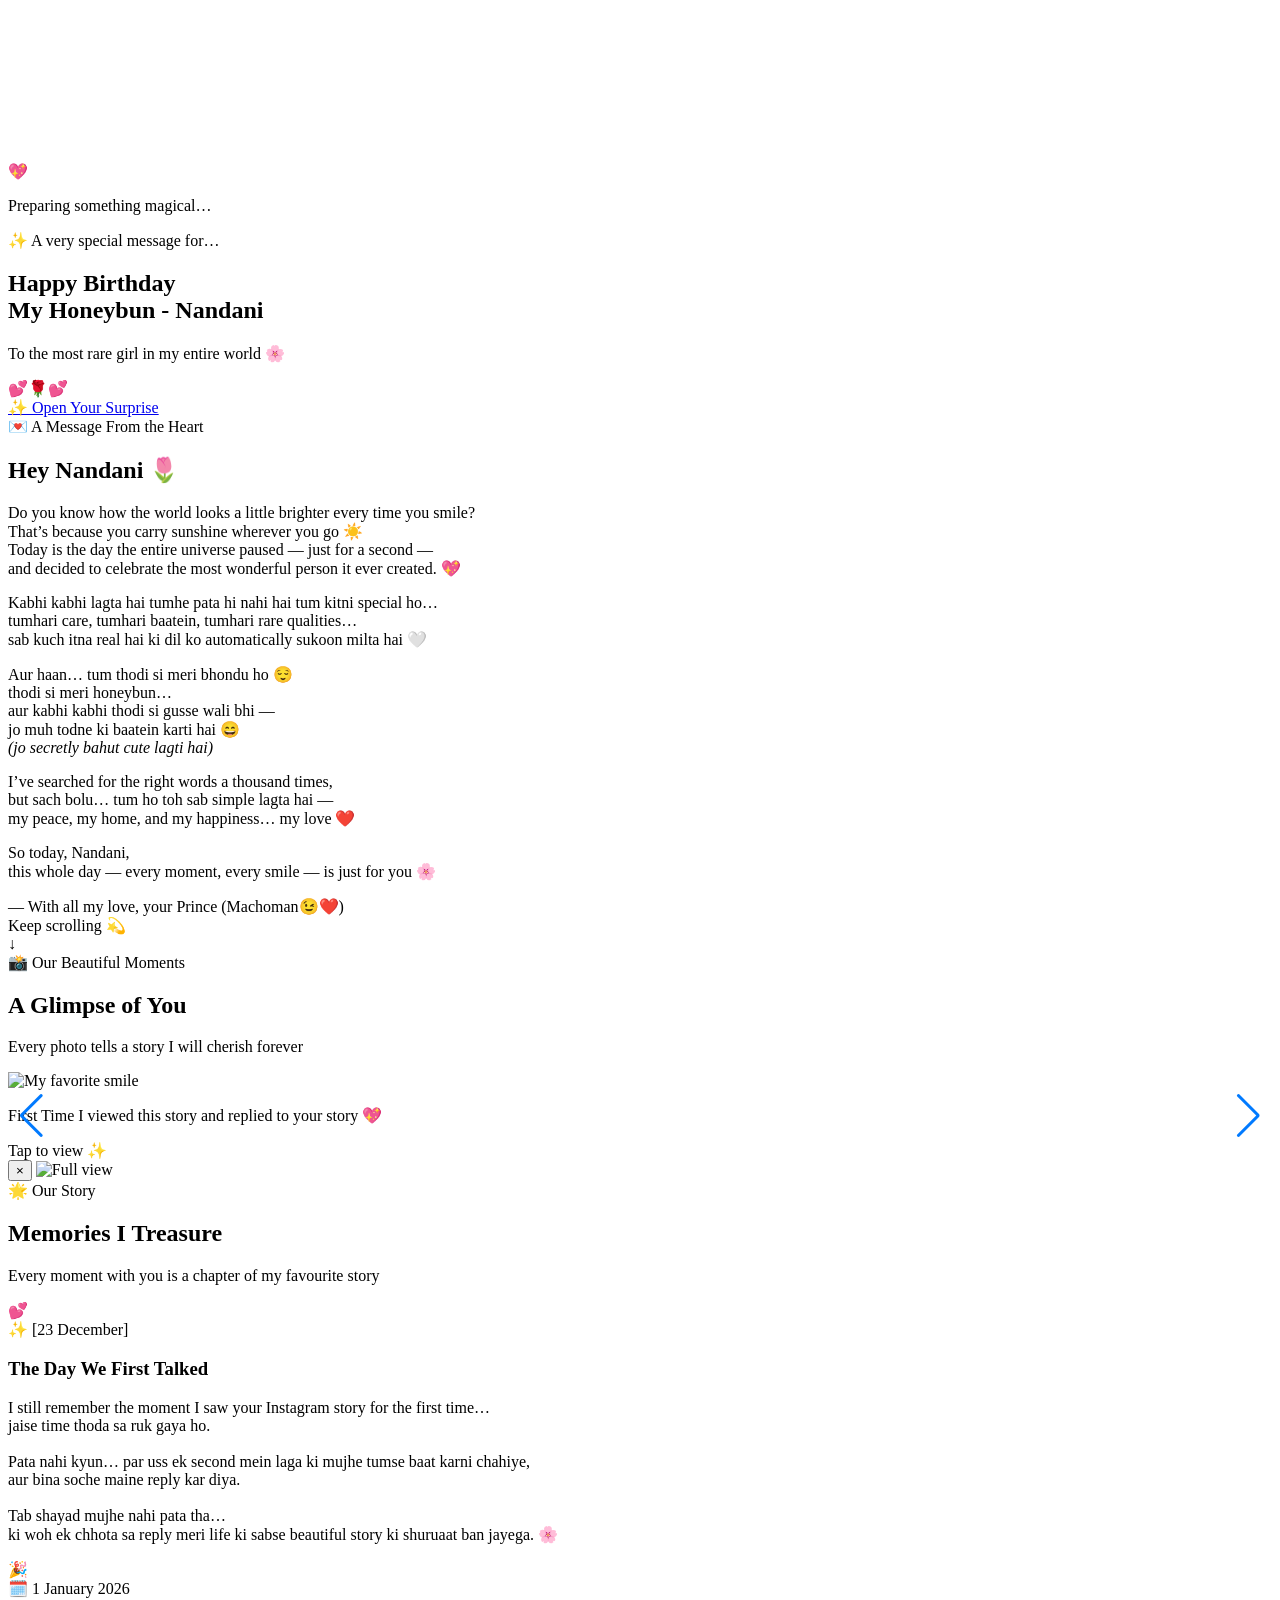
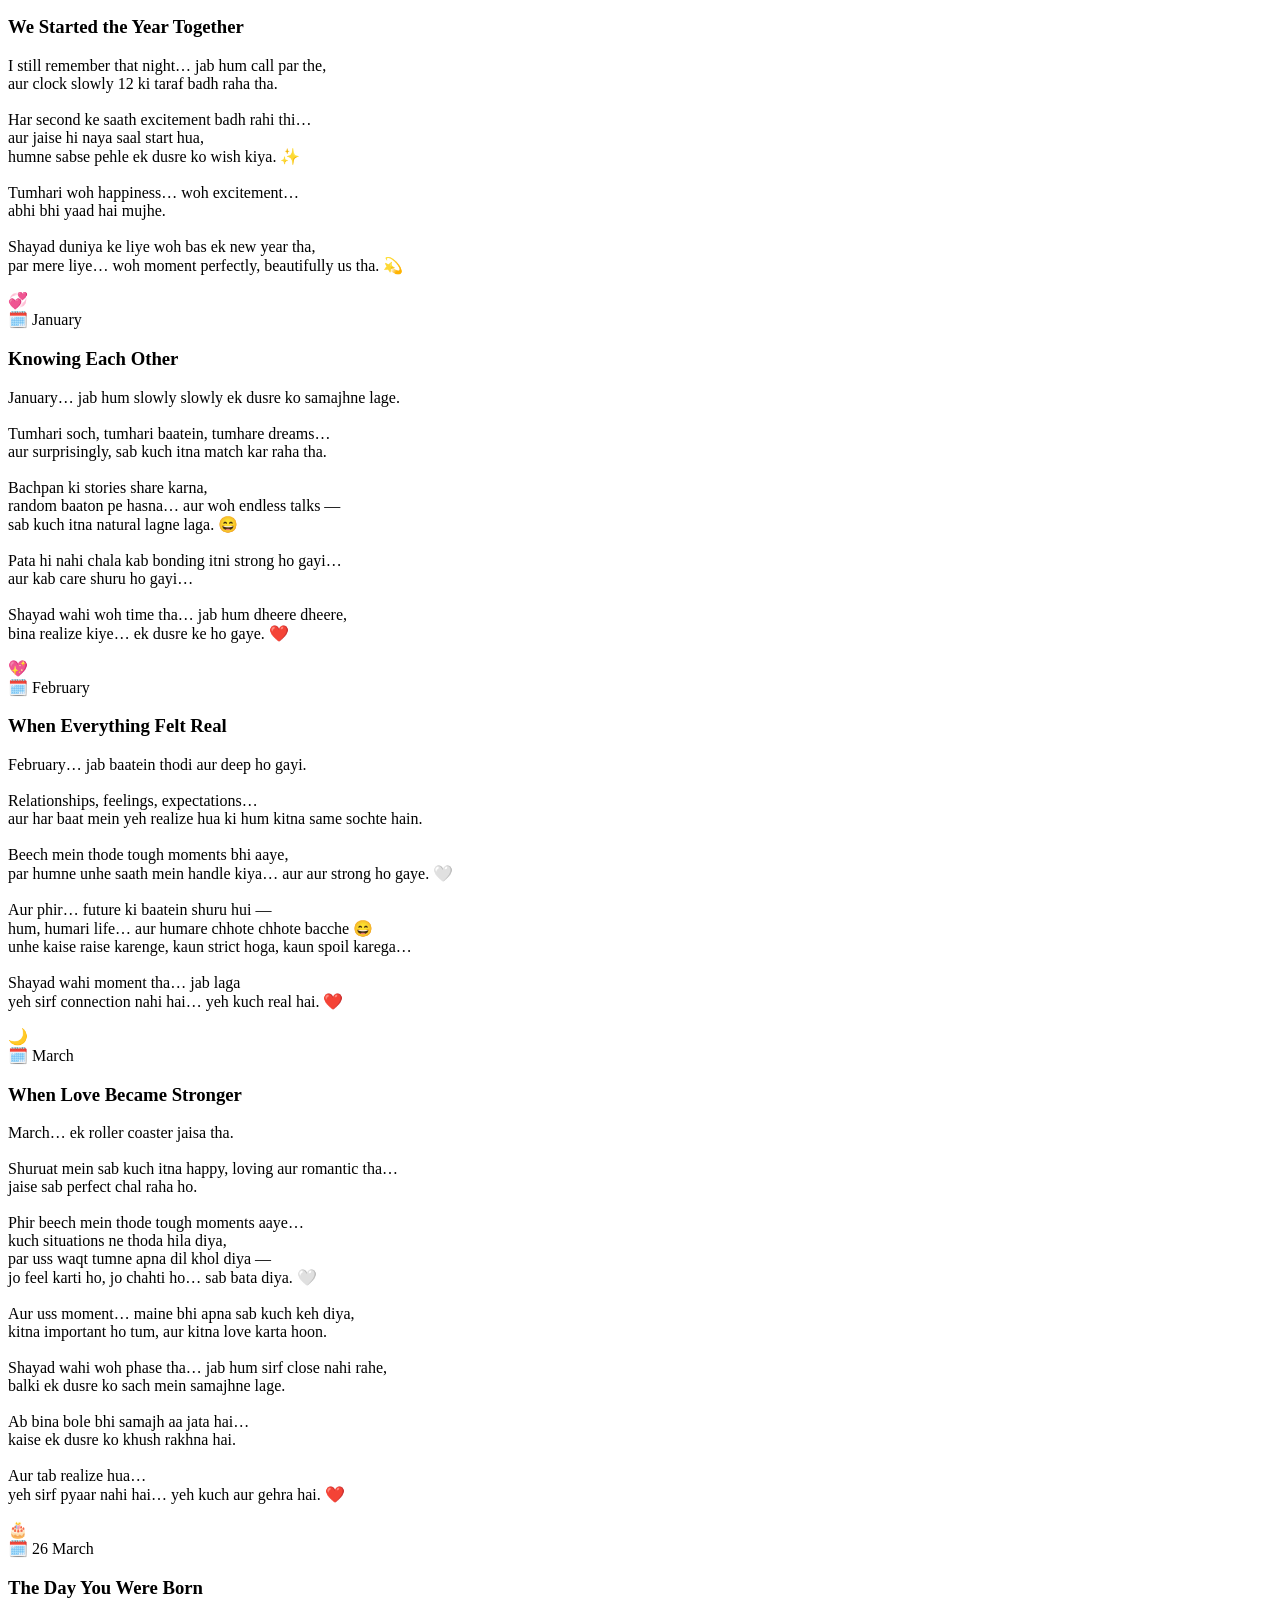
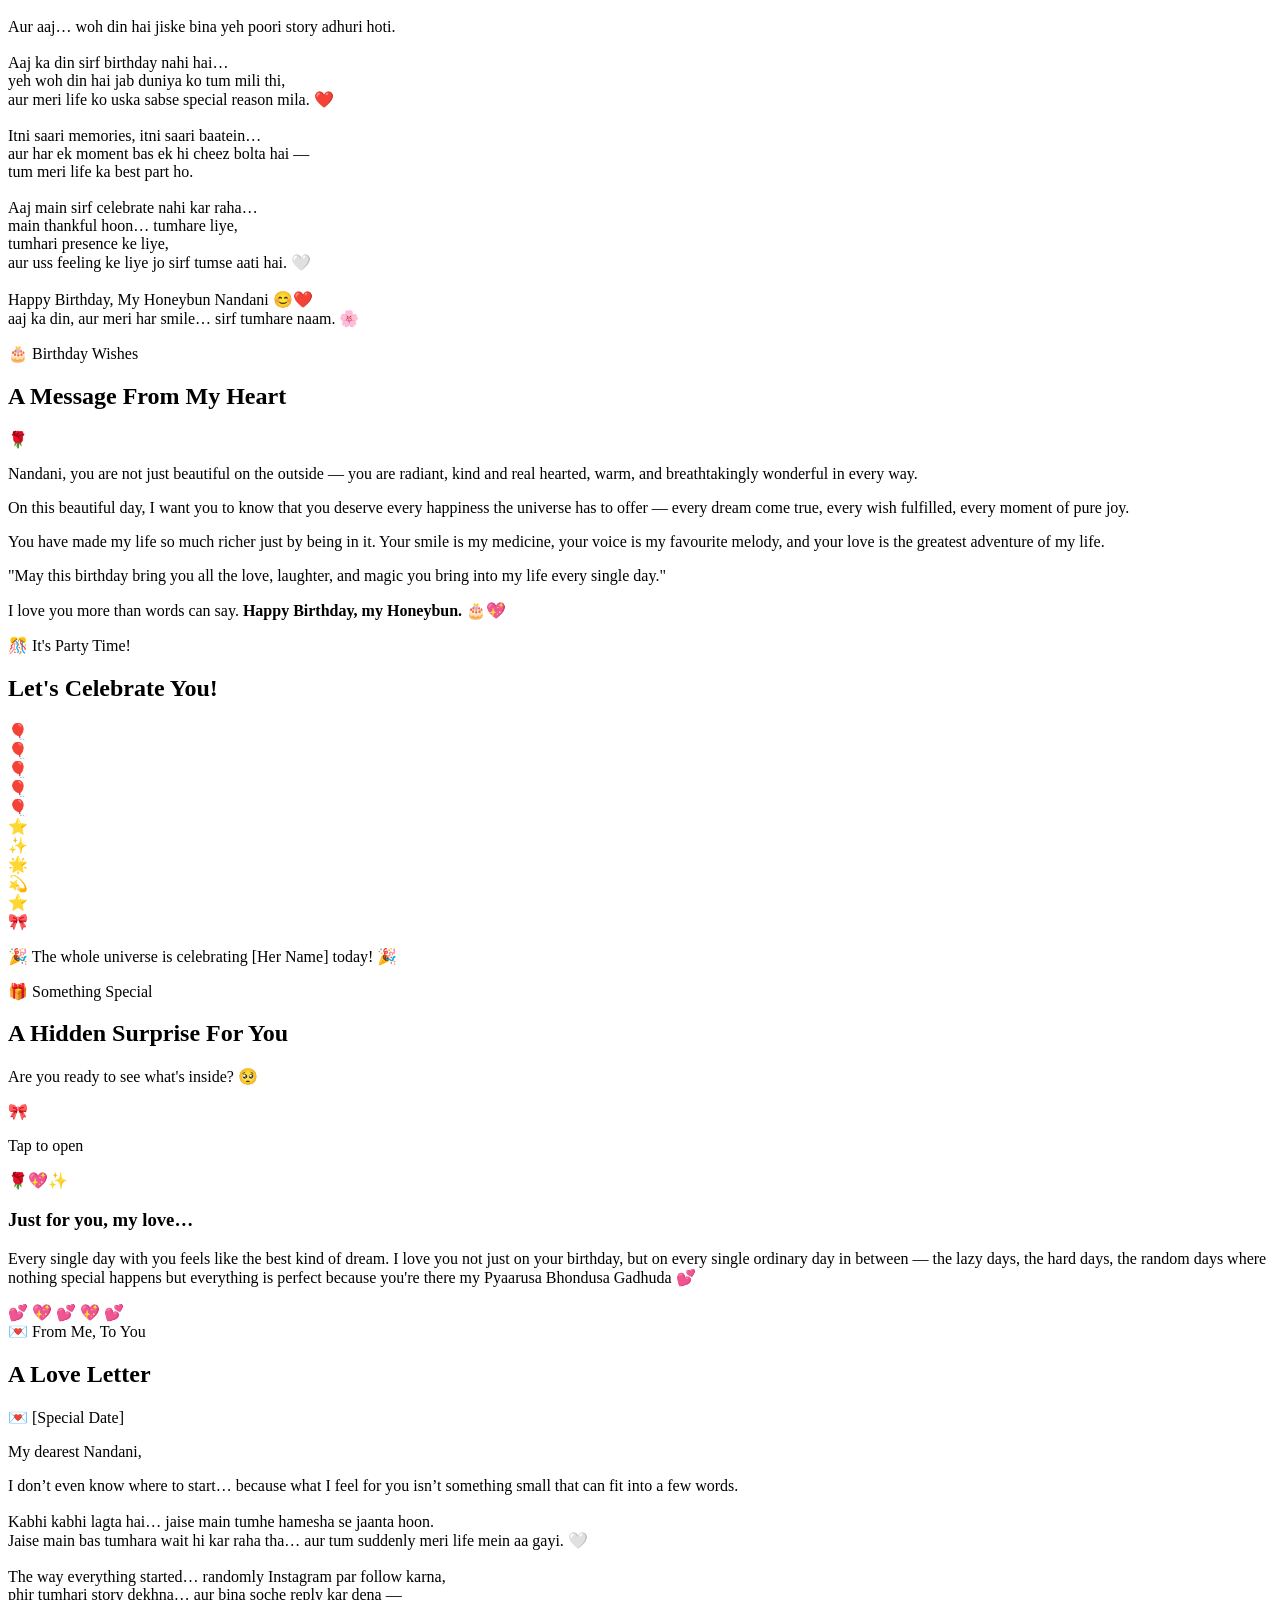
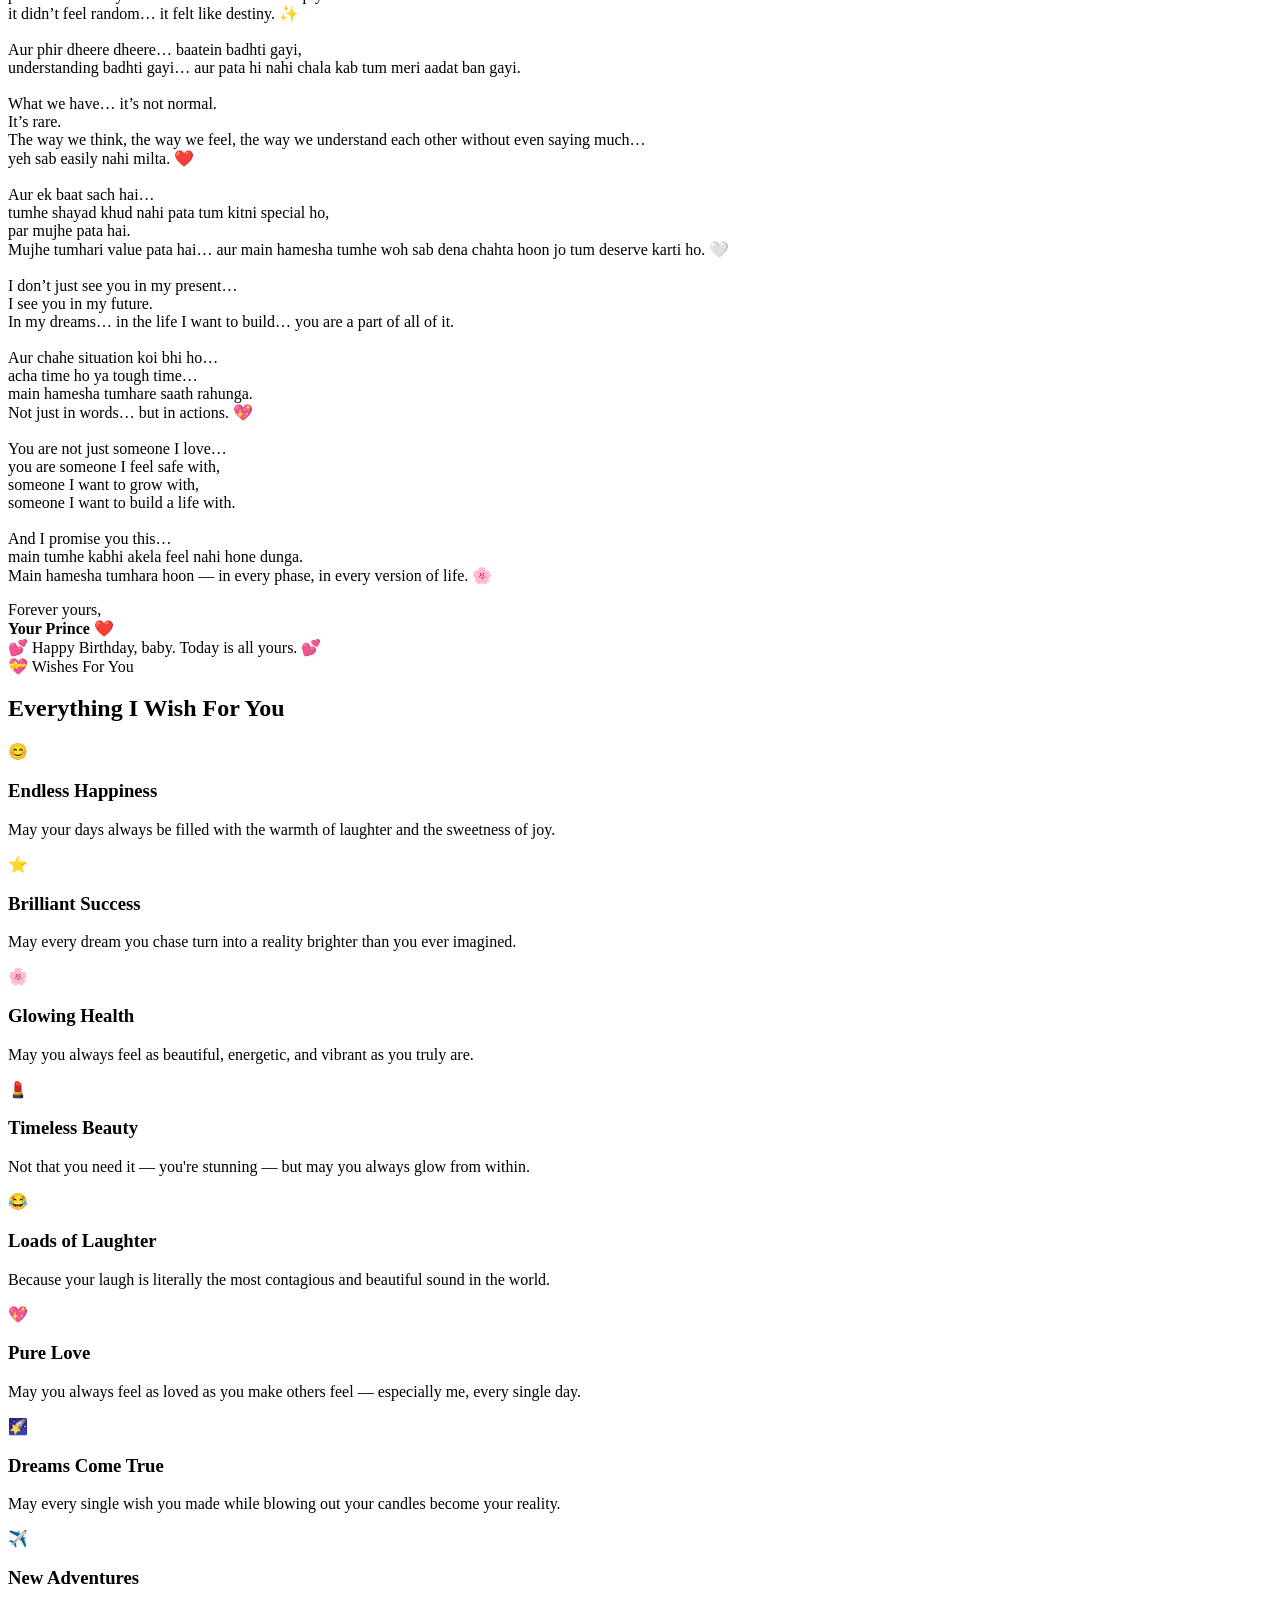
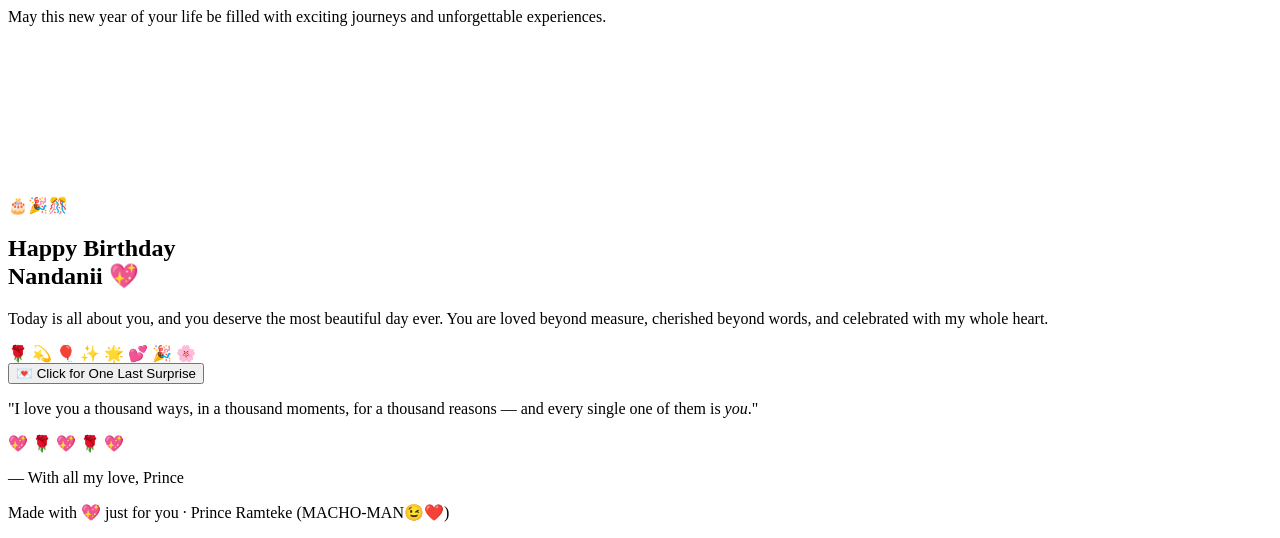
==== index.html @ 7f21e0d9 "Rename birthday-website/index.html to index.html" ====
<!DOCTYPE html>
<html lang="en">

<head>
  <meta charset="UTF-8" />
  <meta name="viewport" content="width=device-width, initial-scale=1.0, maximum-scale=1.0, user-scalable=no" />
  <meta name="description" content="A magical birthday surprise made with love, just for you." />
  <title>Happy Birthday, My Love 🎂</title>

  <!-- Google Fonts -->
  <link rel="preconnect" href="https://fonts.googleapis.com" />
  <link rel="preconnect" href="https://fonts.gstatic.com" crossorigin />
  <link
    href="https://fonts.googleapis.com/css2?family=Great+Vibes&family=Outfit:wght@300;400;500;600;700&family=Cormorant+Garamond:ital,wght@0,400;0,600;1,400;1,600&display=swap"
    rel="stylesheet" />

  <!-- Swiper CSS -->
  <link rel="stylesheet" href="https://cdn.jsdelivr.net/npm/swiper@11/swiper-bundle.min.css" />

  <!-- Main CSS -->
  <link rel="stylesheet" href="style.css" />
</head>

<body>

  <!-- ============================================================
       FLOATING BACKGROUND PARTICLES (canvas)
  ============================================================ -->
  <canvas id="particles-canvas"></canvas>

  <!-- ============================================================
       FLOATING HEARTS LAYER
  ============================================================ -->
  <div id="floating-hearts" aria-hidden="true"></div>

  <!-- ============================================================
       LOADING SCREEN
  ============================================================ -->
  <div id="loading-screen">
    <div class="loading-inner">
      <div class="loading-heart">💖</div>
      <p class="loading-text">Preparing something magical…</p>
      <div class="loading-bar">
        <div class="loading-progress"></div>
      </div>
    </div>
  </div>

  <!-- ============================================================
       SECTION 1 — HERO
  ============================================================ -->
  <section id="hero" class="section hero-section">
    <div class="hero-bg-image"></div>
    <div class="hero-overlay"></div>

    <!-- Orbs -->
    <div class="orb orb-1"></div>
    <div class="orb orb-2"></div>
    <div class="orb orb-3"></div>

    <div class="hero-content" id="hero-content">
      <p class="hero-sub gsap-fade" data-delay="0.2">✨ A very special message for…</p>
      <h1 class="hero-title gsap-fade" data-delay="0.5">
        Happy Birthday<br />
        <span class="hero-name script-font">My Honeybun - Nandani</span>
      </h1>
      <p class="hero-tagline gsap-fade" data-delay="0.8">
        To the most rare girl in my entire world 🌸
      </p>
      <div class="hero-hearts gsap-fade" data-delay="1.0" aria-hidden="true">
        <span>💕</span><span>🌹</span><span>💕</span>
      </div>
      <a href="#intro" class="btn-primary gsap-fade" id="open-surprise-btn" data-delay="1.2">
        <span class="btn-sparkle">✨</span> Open Your Surprise
      </a>
    </div>
  </section>

  <!-- ============================================================
       SECTION 2 — PERSONALIZED INTRO
  ============================================================ -->
  <section id="intro" class="section intro-section">
    <div class="section-orb orb-pink"></div>
    <div class="section-orb orb-purple"></div>

    <div class="container">
      <div class="section-badge gsap-slide-up">💌 A Message From the Heart</div>
      <h2 class="section-title gsap-slide-up">Hey <span class="highlight-name">Nandani</span> 🌷</h2>

      <div class="intro-card gsap-slide-up glass-card">
        <p class="intro-text" id="intro-typing-text">
          Do you know how the world looks a little brighter every time you smile?<br>
          That’s because you carry sunshine wherever you go ☀️<br>
          Today is the day the entire universe paused — just for a second —<br>
          and decided to celebrate the most wonderful person it ever created. 💖
        </p>

        <p class="intro-text mt-2">
          Kabhi kabhi lagta hai tumhe pata hi nahi hai tum kitni special ho…<br>
          tumhari care, tumhari baatein, tumhari rare qualities…<br>
          sab kuch itna real hai ki dil ko automatically sukoon milta hai 🤍
        </p>

        <p class="intro-text mt-2">
          Aur haan… tum thodi si meri bhondu ho 😌<br>
          thodi si meri honeybun…<br>
          aur kabhi kabhi thodi si gusse wali bhi —<br>
          jo muh todne ki baatein karti hai 😄<br>
          <em>(jo secretly bahut cute lagti hai)</em>
        </p>

        <p class="intro-text mt-2">
          I’ve searched for the right words a thousand times,<br>
          but sach bolu… tum ho toh sab simple lagta hai —<br>
          my peace, my home, and my happiness… my love ❤️
        </p>

        <p class="intro-text mt-2">
          So today, <span class="highlight">Nandani</span>,<br>
          this whole day — every moment, every smile — is just for you 🌸
        </p>

        <div class="intro-signature">
          — <span class="script-font">With all my love, your Prince (Machoman😉❤️)</span>
        </div>

        <div class="scroll-hint gsap-fade">
          <span>Keep scrolling 💫</span>
          <div class="scroll-arrow">↓</div>
        </div> <!-- intro-card -->
      </div> <!-- container -->
  </section>

  <!-- ============================================================
       SECTION 3 — PHOTO GALLERY
  ============================================================ -->
  <section id="gallery" class="section gallery-section">
    <div class="container">
      <div class="section-badge gsap-slide-up">📸 Our Beautiful Moments</div>
      <h2 class="section-title gsap-slide-up">A Glimpse of <span class="highlight">You</span></h2>
      <p class="section-subtitle gsap-slide-up">Every photo tells a story I will cherish forever</p>

      <!-- Swiper Carousel -->
      <div class="swiper gallery-swiper gsap-slide-up" id="gallery-swiper">
        <div class="swiper-wrapper">

          <div class="swiper-slide">
            <div class="photo-card" data-src="assets/images/photo1.jpeg">
              <img src="assets/images/photo1.jpeg" alt="My favorite smile" loading="lazy" />
              <div class="photo-overlay">
                <p class="photo-caption">First Time I viewed this story and replied to your story 💖</p>
                <span class="photo-zoom-hint">Tap to view ✨</span>
              </div>
            </div>
          </div>

          <div class="swiper-slide">
            <div class="photo-card" data-src="assets/images/photo2.jpeg">
              <img src="assets/images/photo2.jpeg" alt="Most beautiful moment" loading="lazy" />
              <div class="photo-overlay">
                <p class="photo-caption">In saree most beautiful bhondu🌹</p>
                <span class="photo-zoom-hint">Tap to view ✨</span>
              </div>
            </div>
          </div>

          <div class="swiper-slide">
            <div class="photo-card" data-src="assets/images/photo3.jpeg">
              <img src="assets/images/photo3.jpeg" alt="My sunshine" loading="lazy" />
              <div class="photo-overlay">
                <p class="photo-caption">Mera Pyarasa Bhondusa Gadhuda 😘</p>
                <span class="photo-zoom-hint">Tap to view ✨</span>
              </div>
            </div>
          </div>

          <!-- Photo 4 -->
          <div class="swiper-slide">
            <div class="photo-card" data-src="assets/images/photo4.jpeg">
              <img src="assets/images/photo4.jpeg" alt="My favorite moment" loading="lazy" />
              <div class="photo-overlay">
                <p class="photo-caption">Har photo mein… sirf tum hi perfect lagti ho 💫</p>
                <span class="photo-zoom-hint">Tap to view ✨</span>
              </div>
            </div>
          </div>

          <!-- Photo 5 -->
          <div class="swiper-slide">
            <div class="photo-card" data-src="assets/images/photo5.jpeg">
              <img src="assets/images/photo5.jpeg" alt="My forever favorite" loading="lazy" />
              <div class="photo-overlay">
                <p class="photo-caption">Meri Pyaari soti rehne wali bhondu 😘</p>
                <span class="photo-zoom-hint">Tap to view ✨</span>
              </div>
            </div>
          </div>

        </div>
        <div class="swiper-pagination"></div>
        <div class="swiper-button-prev"></div>
        <div class="swiper-button-next"></div>
      </div>
    </div>

    <!-- Lightbox -->
    <div id="lightbox" class="lightbox" aria-hidden="true">
      <button class="lightbox-close" id="lightbox-close" aria-label="Close">&times;</button>
      <img id="lightbox-img" src="" alt="Full view" />
    </div>
  </section>

  <!-- ============================================================
       SECTION 4 — MEMORY TIMELINE
  ============================================================ -->
  <section id="timeline" class="section timeline-section">
    <div class="container">
      <div class="section-badge gsap-slide-up">🌟 Our Story</div>
      <h2 class="section-title gsap-slide-up">Memories I <span class="highlight">Treasure</span></h2>
      <p class="section-subtitle gsap-slide-up">Every moment with you is a chapter of my favourite story</p>

      <div class="timeline">
        <div class="timeline-line"></div>

        <!-- Memory 1 -->
        <div class="timeline-item gsap-timeline-item" data-side="left">
          <div class="timeline-dot">💕</div>
          <div class="timeline-card glass-card">

            <div class="timeline-date">✨ [23 December]</div>

            <h3 class="timeline-title">The Day We First Talked</h3>

            <p class="timeline-text">
              I still remember the moment I saw your Instagram story for the first time…<br>
              jaise time thoda sa ruk gaya ho.<br><br>

              Pata nahi kyun… par uss ek second mein laga ki mujhe tumse baat karni chahiye,<br>
              aur bina soche maine reply kar diya.<br><br>

              Tab shayad mujhe nahi pata tha…<br>
              ki woh ek chhota sa reply meri life ki sabse beautiful story ki shuruaat ban jayega. 🌸
            </p>

          </div>
        </div>

        <!-- Memory 2 -->
        <div class="timeline-item gsap-timeline-item" data-side="right">
          <div class="timeline-dot">🎉</div>
          <div class="timeline-card glass-card">

            <div class="timeline-date">🗓️ 1 January 2026</div>

            <h3 class="timeline-title">We Started the Year Together</h3>

            <p class="timeline-text">
              I still remember that night… jab hum call par the,<br>
              aur clock slowly 12 ki taraf badh raha tha.<br><br>

              Har second ke saath excitement badh rahi thi…<br>
              aur jaise hi naya saal start hua,<br>
              humne sabse pehle ek dusre ko wish kiya. ✨<br><br>

              Tumhari woh happiness… woh excitement…<br>
              abhi bhi yaad hai mujhe.<br><br>

              Shayad duniya ke liye woh bas ek new year tha,<br>
              par mere liye… woh moment perfectly, beautifully us tha. 💫
            </p>

          </div>
        </div>

        <!-- Memory 3 -->
        <div class="timeline-item gsap-timeline-item" data-side="left">
          <div class="timeline-dot">💞</div>
          <div class="timeline-card glass-card">

            <div class="timeline-date">🗓️ January</div>

            <h3 class="timeline-title">Knowing Each Other</h3>

            <p class="timeline-text">
              January… jab hum slowly slowly ek dusre ko samajhne lage.<br><br>

              Tumhari soch, tumhari baatein, tumhare dreams…<br>
              aur surprisingly, sab kuch itna match kar raha tha.<br><br>

              Bachpan ki stories share karna,<br>
              random baaton pe hasna… aur woh endless talks —<br>
              sab kuch itna natural lagne laga. 😄<br><br>

              Pata hi nahi chala kab bonding itni strong ho gayi…<br>
              aur kab care shuru ho gayi…<br><br>

              Shayad wahi woh time tha… jab hum dheere dheere,<br>
              bina realize kiye… ek dusre ke ho gaye. ❤️
            </p>

          </div>
        </div>

        <!-- Memory 4 -->
        <div class="timeline-item gsap-timeline-item" data-side="right">
          <div class="timeline-dot">💖</div>
          <div class="timeline-card glass-card">

            <div class="timeline-date">🗓️ February</div>

            <h3 class="timeline-title">When Everything Felt Real</h3>

            <p class="timeline-text">
              February… jab baatein thodi aur deep ho gayi.<br><br>

              Relationships, feelings, expectations…<br>
              aur har baat mein yeh realize hua ki hum kitna same sochte hain.<br><br>

              Beech mein thode tough moments bhi aaye,<br>
              par humne unhe saath mein handle kiya… aur aur strong ho gaye. 🤍<br><br>

              Aur phir… future ki baatein shuru hui —<br>
              hum, humari life… aur humare chhote chhote bacche 😄<br>
              unhe kaise raise karenge, kaun strict hoga, kaun spoil karega…<br><br>

              Shayad wahi moment tha… jab laga<br>
              yeh sirf connection nahi hai… yeh kuch real hai. ❤️
            </p>

          </div>
        </div>

        <!-- Memory 5 -->
        <div class="timeline-item gsap-timeline-item" data-side="left">
          <div class="timeline-dot">🌙</div>
          <div class="timeline-card glass-card">

            <div class="timeline-date">🗓️ March</div>

            <h3 class="timeline-title">When Love Became Stronger</h3>

            <p class="timeline-text">
              March… ek roller coaster jaisa tha.<br><br>

              Shuruat mein sab kuch itna happy, loving aur romantic tha…<br>
              jaise sab perfect chal raha ho.<br><br>

              Phir beech mein thode tough moments aaye…<br>
              kuch situations ne thoda hila diya,<br>
              par uss waqt tumne apna dil khol diya —<br>
              jo feel karti ho, jo chahti ho… sab bata diya. 🤍<br><br>

              Aur uss moment… maine bhi apna sab kuch keh diya,<br>
              kitna important ho tum, aur kitna love karta hoon.<br><br>

              Shayad wahi woh phase tha… jab hum sirf close nahi rahe,<br>
              balki ek dusre ko sach mein samajhne lage.<br><br>

              Ab bina bole bhi samajh aa jata hai…<br>
              kaise ek dusre ko khush rakhna hai.<br><br>

              Aur tab realize hua…<br>
              yeh sirf pyaar nahi hai… yeh kuch aur gehra hai. ❤️
            </p>
          </div>
        </div>

        <!-- Memory 6 -->
        <div class="timeline-item gsap-timeline-item" data-side="center">
          <div class="timeline-dot">🎂</div>
          <div class="timeline-card glass-card">

            <div class="timeline-date">🗓️ 26 March</div>

            <h3 class="timeline-title">The Day You Were Born</h3>

            <p class="timeline-text">
              Aur aaj… woh din hai jiske bina yeh poori story adhuri hoti.<br><br>

              Aaj ka din sirf birthday nahi hai…<br>
              yeh woh din hai jab duniya ko tum mili thi,<br>
              aur meri life ko uska sabse special reason mila. ❤️<br><br>

              Itni saari memories, itni saari baatein…<br>
              aur har ek moment bas ek hi cheez bolta hai —<br>
              tum meri life ka best part ho.<br><br>

              Aaj main sirf celebrate nahi kar raha…<br>
              main thankful hoon… tumhare liye,<br>
              tumhari presence ke liye,<br>
              aur uss feeling ke liye jo sirf tumse aati hai. 🤍<br><br>

              Happy Birthday, My Honeybun Nandani 😊❤️<br>
              aaj ka din, aur meri har smile… sirf tumhare naam. 🌸
            </p>

          </div>
        </div>
      </div> <!-- timeline -->
  </section> <!-- timeline section -->

  <!-- ============================================================
       SECTION 5 — BIRTHDAY WISHES
  ============================================================ -->

  <section id="wishes" class="section wishes-section">
    <div class="section-orb orb-pink-light"></div>

    <div class="container">
      <div class="section-badge gsap-slide-up">🎂 Birthday Wishes</div>
      <h2 class="section-title gsap-slide-up">A Message <span class="highlight">From My Heart</span></h2>

      <div class="wishes-card glass-card gsap-slide-up">
        <div class="wishes-icon">🌹</div>
        <p class="wishes-text">
          <span class="highlight-name">Nandani</span>, you are not just beautiful on the outside —
          you are radiant, kind and real hearted, warm, and breathtakingly wonderful in every way.
        </p>
        <p class="wishes-text mt-2">
          On this beautiful day, I want you to know that you deserve every happiness the universe has to offer
          —
          every dream come true, every wish fulfilled, every moment of pure joy.
        </p>
        <p class="wishes-text mt-2">
          You have made my life so much richer just by being in it. Your smile is my medicine,
          your voice is my favourite melody, and your love is the greatest adventure of my life.
        </p>
        <p class="wishes-quote script-font">
          "May this birthday bring you all the love, laughter, and magic you bring into my life every single
          day."
        </p>
        <p class="wishes-text mt-2">
          I love you more than words can say. <strong>Happy Birthday, my Honeybun. 🎂💖</strong>
        </p>
      </div>
    </div>
  </section>


  <!-- ============================================================
       SECTION 6 — 3D CELEBRATION
  ============================================================ -->
  <section id="celebration" class="section celebration-section">
    <div class="container">
      <div class="section-badge gsap-slide-up">🎊 It's Party Time!</div>
      <h2 class="section-title gsap-slide-up">Let's <span class="highlight">Celebrate</span> You!</h2>

      <div class="celebration-scene gsap-slide-up">

        <!-- Birthday Cake 3D -->
        <div class="cake-container" id="birthday-cake">
          <div class="cake-wrapper">
            <div class="candle-row">
              <div class="candle">
                <div class="flame"></div>
              </div>
              <div class="candle">
                <div class="flame"></div>
              </div>
              <div class="candle">
                <div class="flame"></div>
              </div>
            </div>
            <div class="cake-top layer">
              <div class="cake-top-face front"></div>
              <div class="cake-top-face back"></div>
              <div class="cake-top-face left"></div>
              <div class="cake-top-face right"></div>
              <div class="cake-top-face top"></div>
            </div>
            <div class="cake-bottom layer">
              <div class="cake-bottom-face front"></div>
              <div class="cake-bottom-face back"></div>
              <div class="cake-bottom-face left"></div>
              <div class="cake-bottom-face right"></div>
              <div class="cake-bottom-face top"></div>
            </div>
          </div>
        </div>

        <!-- Balloons -->
        <div class="balloons-row" aria-hidden="true">
          <div class="balloon balloon-pink">🎈</div>
          <div class="balloon balloon-purple">🎈</div>
          <div class="balloon balloon-rose">🎈</div>
          <div class="balloon balloon-lavender">🎈</div>
          <div class="balloon balloon-gold">🎈</div>
        </div>

        <!-- Stars Orbit -->
        <div class="stars-orbit" aria-hidden="true">
          <div class="star-orb s1">⭐</div>
          <div class="star-orb s2">✨</div>
          <div class="star-orb s3">🌟</div>
          <div class="star-orb s4">💫</div>
          <div class="star-orb s5">⭐</div>
        </div>

        <!-- Gift Box 3D -->
        <div class="gift-box-container" id="gift-box-3d">
          <div class="gift-box">
            <div class="gift-face front"></div>
            <div class="gift-face back"></div>
            <div class="gift-face left"></div>
            <div class="gift-face right"></div>
            <div class="gift-face top"></div>
            <div class="gift-face bottom"></div>
            <div class="gift-ribbon-h"></div>
            <div class="gift-ribbon-v"></div>
            <div class="gift-bow">🎀</div>
          </div>
        </div>

      </div>

      <p class="celebration-msg gsap-slide-up">
        🎉 The whole universe is celebrating <span class="highlight-name">[Her Name]</span> today! 🎉
      </p>
    </div>
  </section>

  <!-- ============================================================
       SECTION 7 — INTERACTIVE SURPRISE
  ============================================================ -->
  <section id="surprise" class="section surprise-section">
    <div class="container">
      <div class="section-badge gsap-slide-up">🎁 Something Special</div>
      <h2 class="section-title gsap-slide-up">A Hidden <span class="highlight">Surprise</span> For You</h2>
      <p class="section-subtitle gsap-slide-up">Are you ready to see what's inside? 🥺</p>

      <div class="surprise-box-wrapper gsap-slide-up" id="surprise-box-wrapper">
        <!-- Closed state -->
        <div class="surprise-box" id="surprise-box">
          <div class="surprise-box-lid" id="surprise-lid">
            <div class="lid-ribbon">🎀</div>
          </div>
          <div class="surprise-box-body">
            <p class="box-hint">Tap to open</p>
          </div>
        </div>

        <!-- Revealed state (hidden by default) -->
        <div class="surprise-reveal" id="surprise-reveal" aria-hidden="true">
          <div class="surprise-emoji">🌹💖✨</div>
          <h3 class="surprise-title script-font">Just for you, my love…</h3>
          <p class="surprise-message">
            Every single day with you feels like the best kind of dream.
            I love you not just on your birthday, but on every single ordinary day in between —
            the lazy days, the hard days, the random days where nothing special happens
            but everything is perfect because you're there my Pyaarusa Bhondusa Gadhuda 💕
          </p>
          <div class="surprise-hearts" aria-hidden="true">💕 💖 💕 💖 💕</div>
        </div>
      </div>
    </div>
  </section>

  <!-- ============================================================
       SECTION 8 — LOVE NOTE
  ============================================================ -->
  <section id="love-note" class="section love-note-section">
    <div class="section-orb orb-rose"></div>
    <div class="container">
      <div class="section-badge gsap-slide-up">💌 From Me, To You</div>
      <h2 class="section-title gsap-slide-up">A <span class="highlight">Love Letter</span></h2>

      <div class="love-letter glass-card gsap-slide-up">
        <div class="letter-top">
          <span class="letter-stamp">💌</span>
          <span class="letter-date">[Special Date]</span>
        </div>
        <p class="letter-salutation script-font">My dearest Nandani,</p>

        <p class="letter-body">
          I don’t even know where to start… because what I feel for you isn’t something small that can fit into a few
          words.<br><br>

          Kabhi kabhi lagta hai… jaise main tumhe hamesha se jaanta hoon.<br>
          Jaise main bas tumhara wait hi kar raha tha… aur tum suddenly meri life mein aa gayi. 🤍<br><br>

          The way everything started… randomly Instagram par follow karna,<br>
          phir tumhari story dekhna… aur bina soche reply kar dena —<br>
          it didn’t feel random… it felt like destiny. ✨<br><br>

          Aur phir dheere dheere… baatein badhti gayi,<br>
          understanding badhti gayi… aur pata hi nahi chala kab tum meri aadat ban gayi.<br><br>

          What we have… it’s not normal.<br>
          It’s rare.<br>
          The way we think, the way we feel, the way we understand each other without even saying much…<br>
          yeh sab easily nahi milta. ❤️<br><br>

          Aur ek baat sach hai…<br>
          tumhe shayad khud nahi pata tum kitni special ho,<br>
          par mujhe pata hai.<br>
          Mujhe tumhari value pata hai… aur main hamesha tumhe woh sab dena chahta hoon jo tum deserve karti ho.
          🤍<br><br>

          I don’t just see you in my present…<br>
          I see you in my future.<br>
          In my dreams… in the life I want to build… you are a part of all of it.<br><br>

          Aur chahe situation koi bhi ho…<br>
          acha time ho ya tough time…<br>
          main hamesha tumhare saath rahunga.<br>
          Not just in words… but in actions. 💖<br><br>

          You are not just someone I love…<br>
          you are someone I feel safe with,<br>
          someone I want to grow with,<br>
          someone I want to build a life with.<br><br>

          And I promise you this…<br>
          main tumhe kabhi akela feel nahi hone dunga.<br>
          Main hamesha tumhara hoon — in every phase, in every version of life. 🌸
        </p>

        <div class="letter-closing script-font">
          Forever yours,<br />
          <strong>Your Prince ❤️</strong>
        </div>
        <div class="letter-postscript">
          💕 Happy Birthday, baby. Today is all yours. 💕
        </div>
      </div>
    </div>
  </section>

  <!-- ============================================================
       SECTION 9 — WISHES FROM THE HEART
  ============================================================ -->
  <section id="heart-wishes" class="section heart-wishes-section">
    <div class="container">
      <div class="section-badge gsap-slide-up">💝 Wishes For You</div>
      <h2 class="section-title gsap-slide-up">Everything I <span class="highlight">Wish For You</span></h2>

      <div class="wish-cards-grid">

        <div class="wish-card glass-card gsap-wish-card">
          <div class="wish-icon">😊</div>
          <h3 class="wish-title">Endless Happiness</h3>
          <p class="wish-desc">May your days always be filled with the warmth of laughter and the sweetness of
            joy.</p>
        </div>

        <div class="wish-card glass-card gsap-wish-card">
          <div class="wish-icon">⭐</div>
          <h3 class="wish-title">Brilliant Success</h3>
          <p class="wish-desc">May every dream you chase turn into a reality brighter than you ever imagined.
          </p>
        </div>

        <div class="wish-card glass-card gsap-wish-card">
          <div class="wish-icon">🌸</div>
          <h3 class="wish-title">Glowing Health</h3>
          <p class="wish-desc">May you always feel as beautiful, energetic, and vibrant as you truly are.</p>
        </div>

        <div class="wish-card glass-card gsap-wish-card">
          <div class="wish-icon">💄</div>
          <h3 class="wish-title">Timeless Beauty</h3>
          <p class="wish-desc">Not that you need it — you're stunning — but may you always glow from within.
          </p>
        </div>

        <div class="wish-card glass-card gsap-wish-card">
          <div class="wish-icon">😂</div>
          <h3 class="wish-title">Loads of Laughter</h3>
          <p class="wish-desc">Because your laugh is literally the most contagious and beautiful sound in the
            world.</p>
        </div>

        <div class="wish-card glass-card gsap-wish-card">
          <div class="wish-icon">💖</div>
          <h3 class="wish-title">Pure Love</h3>
          <p class="wish-desc">May you always feel as loved as you make others feel — especially me, every
            single
            day.
          </p>
        </div>

        <div class="wish-card glass-card gsap-wish-card">
          <div class="wish-icon">🌠</div>
          <h3 class="wish-title">Dreams Come True</h3>
          <p class="wish-desc">May every single wish you made while blowing out your candles become your
            reality.
          </p>
        </div>

        <div class="wish-card glass-card gsap-wish-card">
          <div class="wish-icon">✈️</div>
          <h3 class="wish-title">New Adventures</h3>
          <p class="wish-desc">May this new year of your life be filled with exciting journeys and
            unforgettable
            experiences.</p>
        </div>

      </div>
    </div>
  </section>

  <!-- ============================================================
       SECTION 10 — GRAND FINALE
  ============================================================ -->
  <section id="finale" class="section finale-section">
    <div class="finale-bg"></div>
    <div class="finale-orb f-orb-1"></div>
    <div class="finale-orb f-orb-2"></div>
    <div class="finale-orb f-orb-3"></div>

    <!-- Fireworks canvas -->
    <canvas id="fireworks-canvas" aria-hidden="true"></canvas>

    <div class="container">
      <div class="finale-emoji gsap-finale-bounce" aria-hidden="true">🎂🎉🎊</div>
      <h2 class="finale-title gsap-slide-up">
        <span class="script-font">Happy Birthday</span><br />
        <span class="highlight-name">Nandanii</span> 💖
      </h2>
      <p class="finale-subtitle gsap-slide-up">
        Today is all about you, and you deserve the most beautiful day ever.
        You are loved beyond measure, cherished beyond words, and celebrated with my whole heart.
      </p>

      <!-- Floating decorative elements -->
      <div class="finale-decorations gsap-slide-up" aria-hidden="true">
        <span class="deco-item d1">🌹</span>
        <span class="deco-item d2">💫</span>
        <span class="deco-item d3">🎈</span>
        <span class="deco-item d4">✨</span>
        <span class="deco-item d5">🌟</span>
        <span class="deco-item d6">💕</span>
        <span class="deco-item d7">🎉</span>
        <span class="deco-item d8">🌸</span>
      </div>

      <button class="btn-primary btn-finale gsap-slide-up" id="last-surprise-btn">
        <span>💌</span> Click for One Last Surprise
      </button>

      <!-- Final message (hidden, revealed on button click) -->
      <div class="final-message" id="final-message" aria-hidden="true">
        <div class="final-message-inner glass-card">
          <p class="script-font final-msg-text">
            "I love you a thousand ways, in a thousand moments, for a thousand reasons —
            and every single one of them is <em>you</em>."
          </p>
          <div class="final-hearts" aria-hidden="true">💖 🌹 💖 🌹 💖</div>
          <p class="final-from">— <span class="script-font">With all my love, Prince</span></p>
        </div>
      </div>

      <p class="finale-footer gsap-fade">
        Made with 💖 just for you · <span class="script-font">Prince Ramteke (MACHO-MAN😉❤️)</span>
      </p>
    </div>
  </section>

  <!-- ============================================================
       FLOATING TAP HEARTS (on screen tap)
  ============================================================ -->
  <div id="tap-hearts-container" aria-hidden="true"></div>

  <!-- ============================================================
       SCRIPTS
  ============================================================ -->
  <!-- GSAP -->
  <script src="https://cdnjs.cloudflare.com/ajax/libs/gsap/3.12.5/gsap.min.js"></script>
  <script src="https://cdnjs.cloudflare.com/ajax/libs/gsap/3.12.5/ScrollTrigger.min.js"></script>

  <!-- Swiper JS -->
  <script src="https://cdn.jsdelivr.net/npm/swiper@11/swiper-bundle.min.js"></script>

  <!-- canvas-confetti -->
  <script src="https://cdn.jsdelivr.net/npm/canvas-confetti@1.9.3/dist/confetti.browser.min.js"></script>

  <!-- Main JS -->
  <script src="script.js"></script>
</body>

</html>
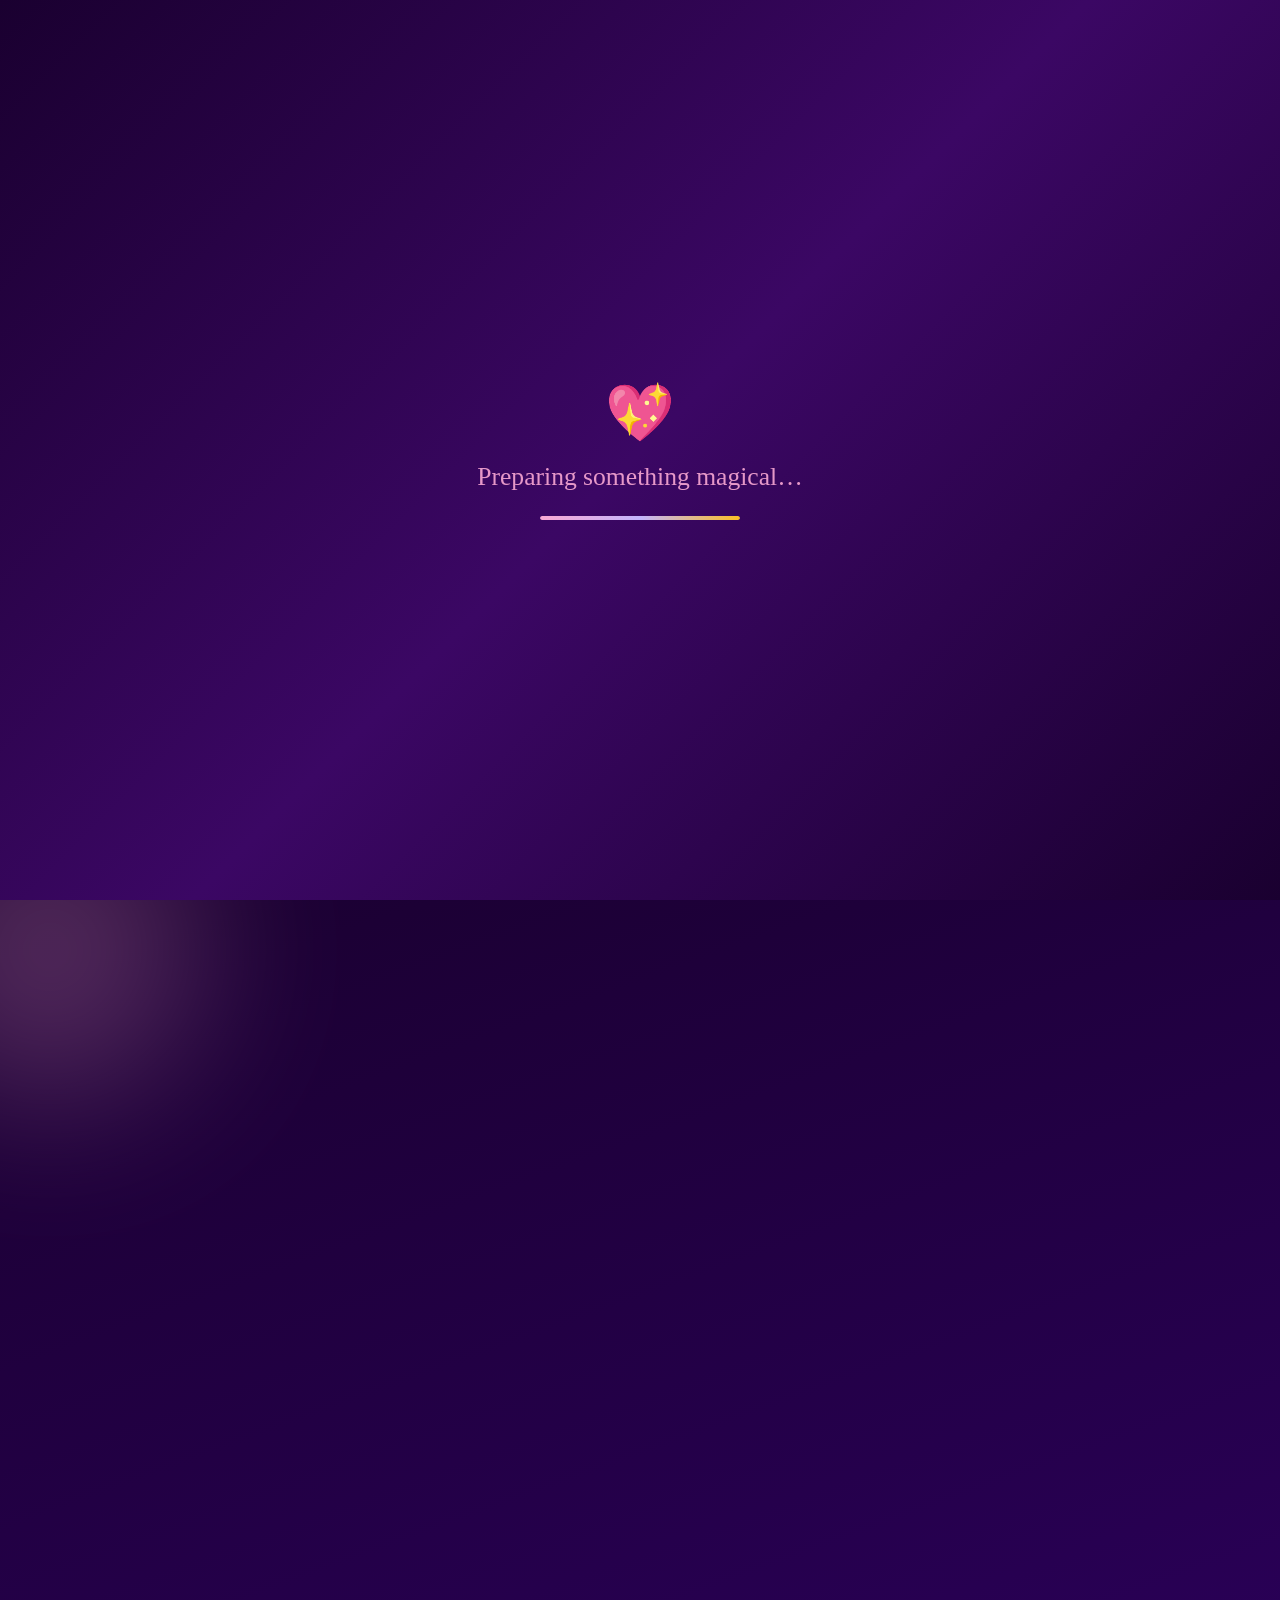
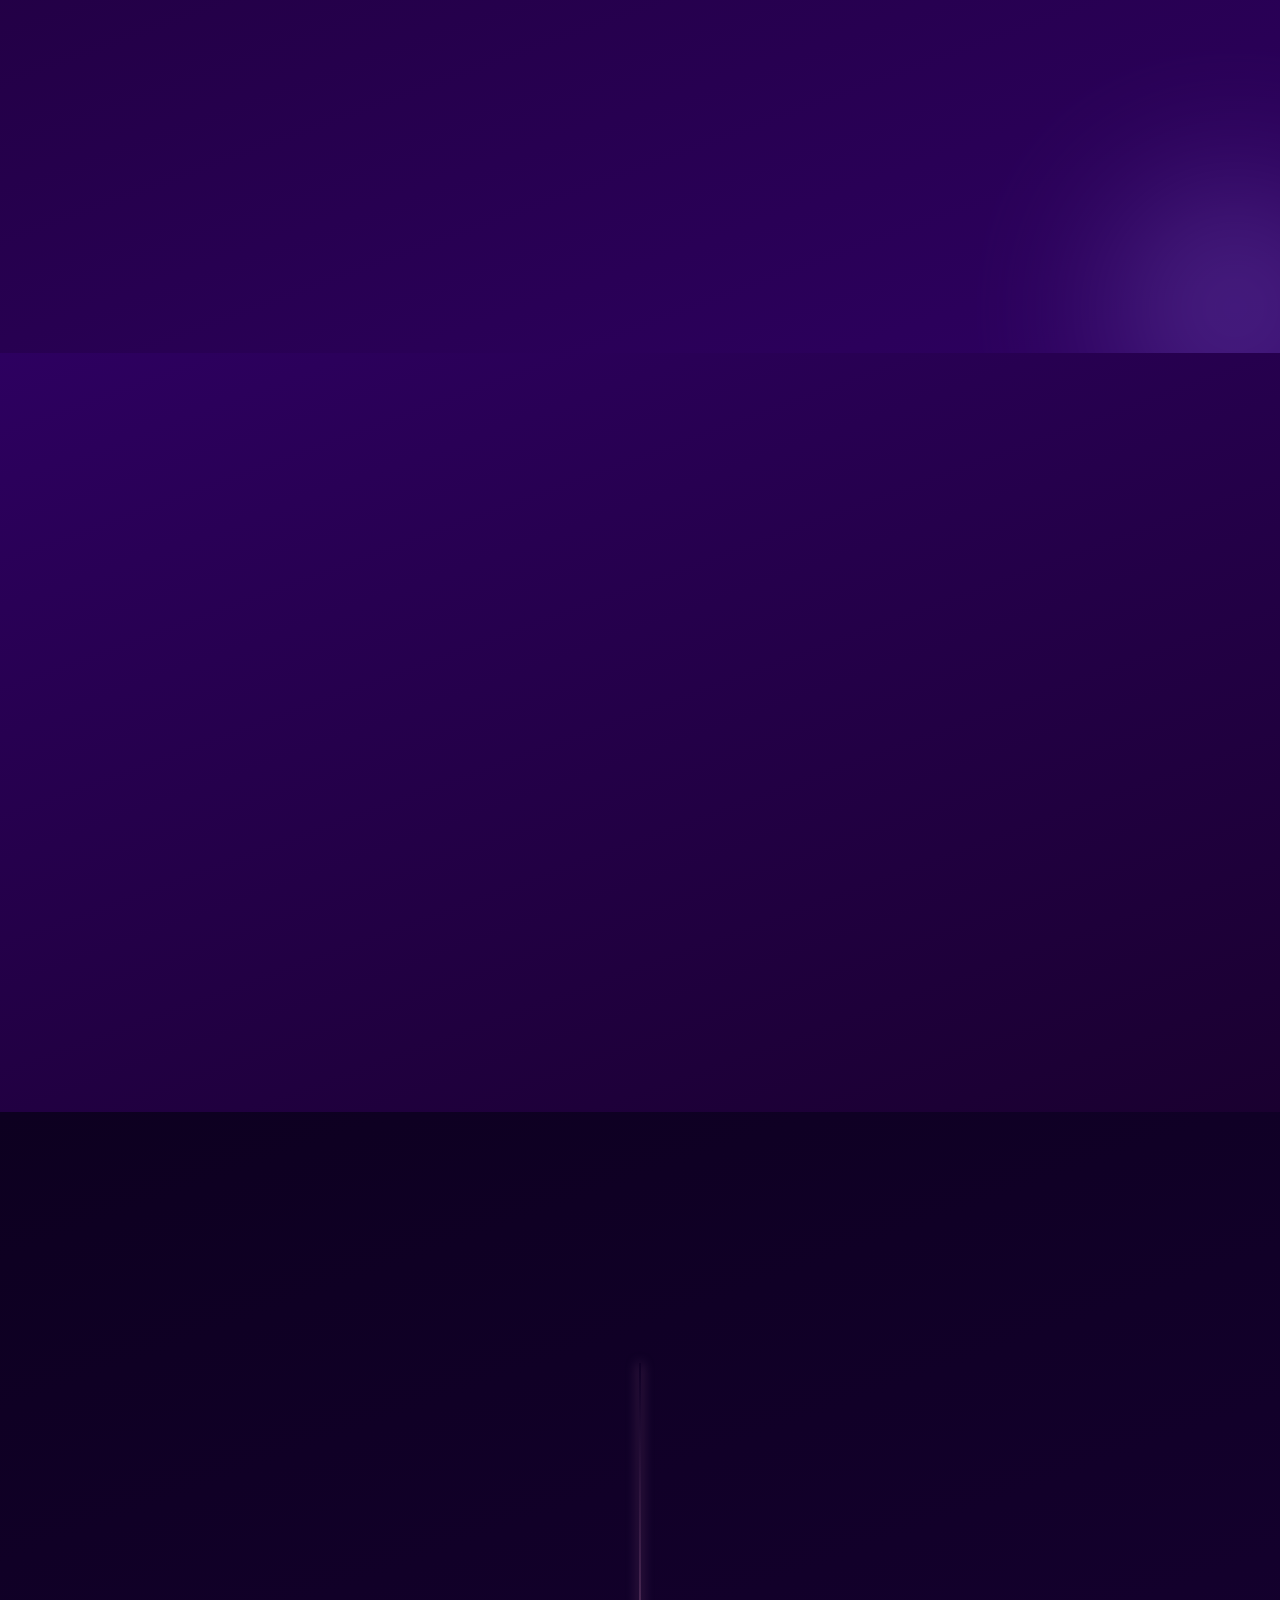
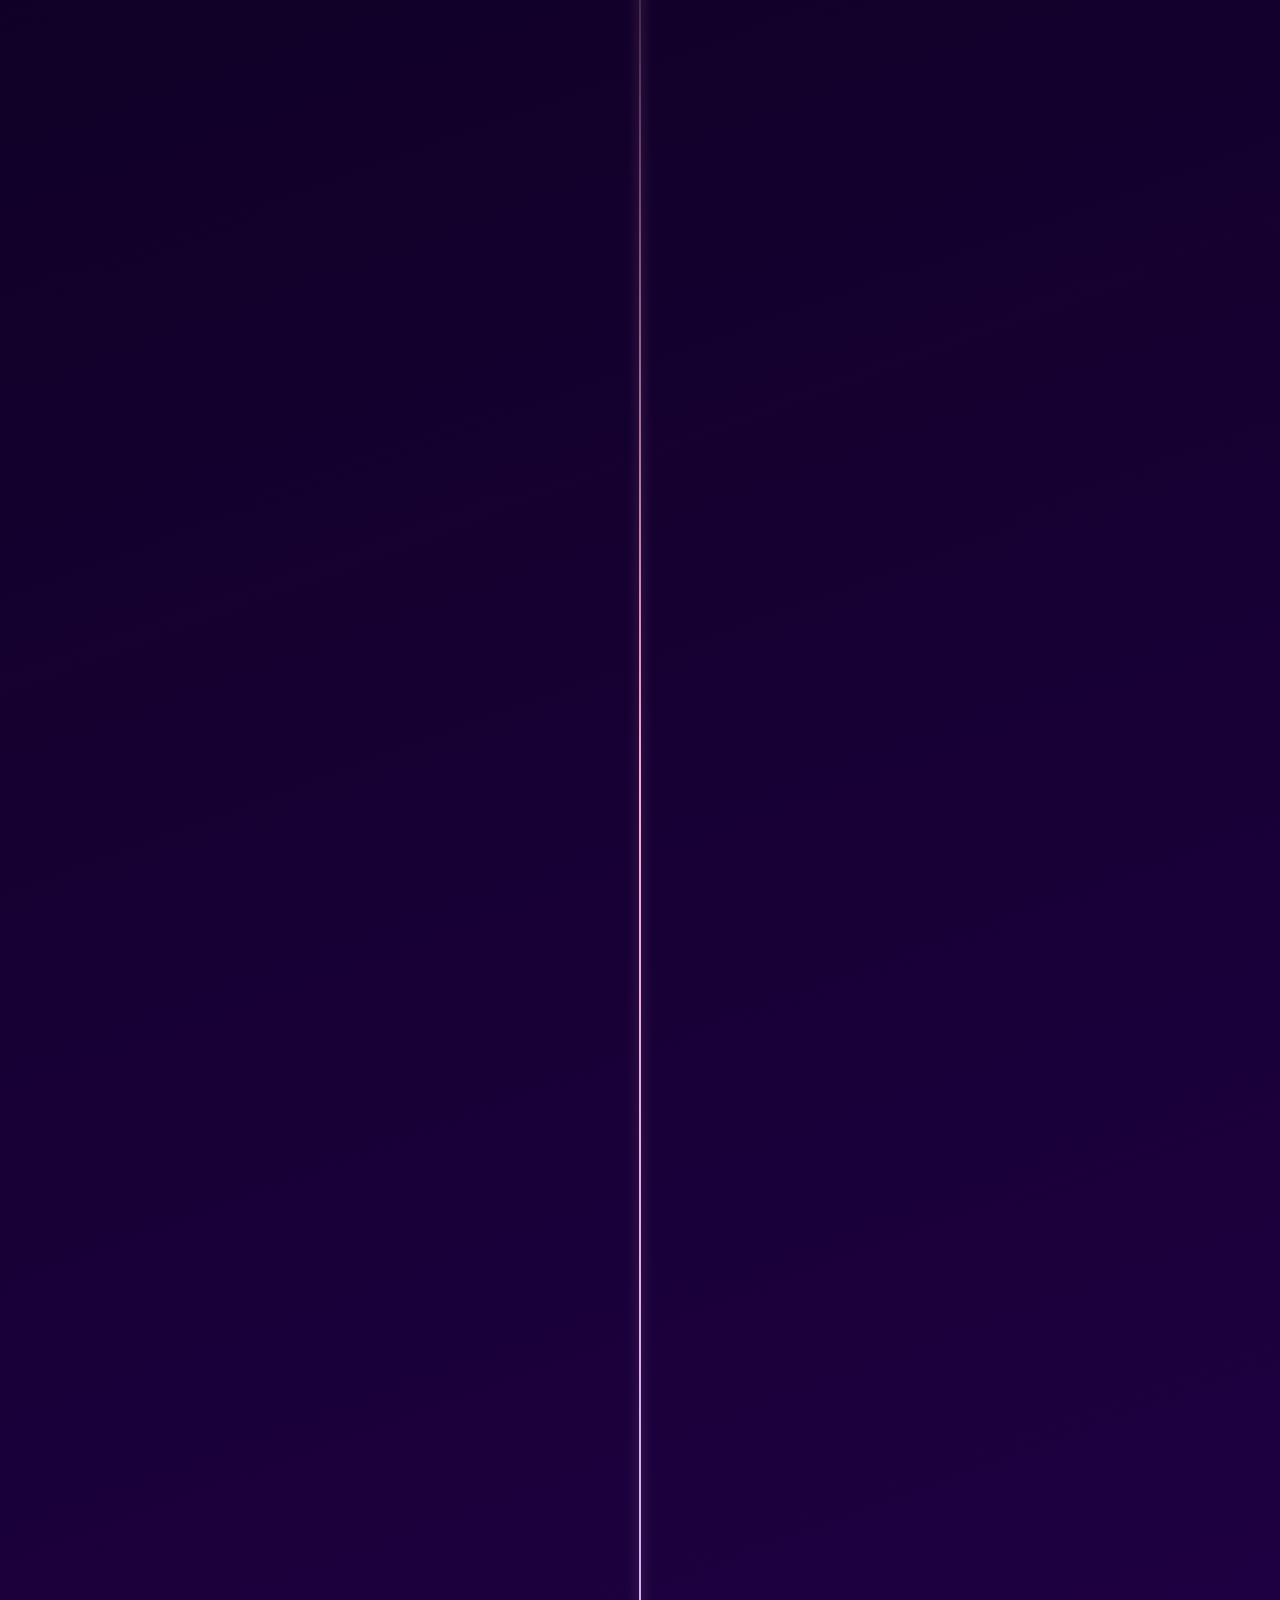
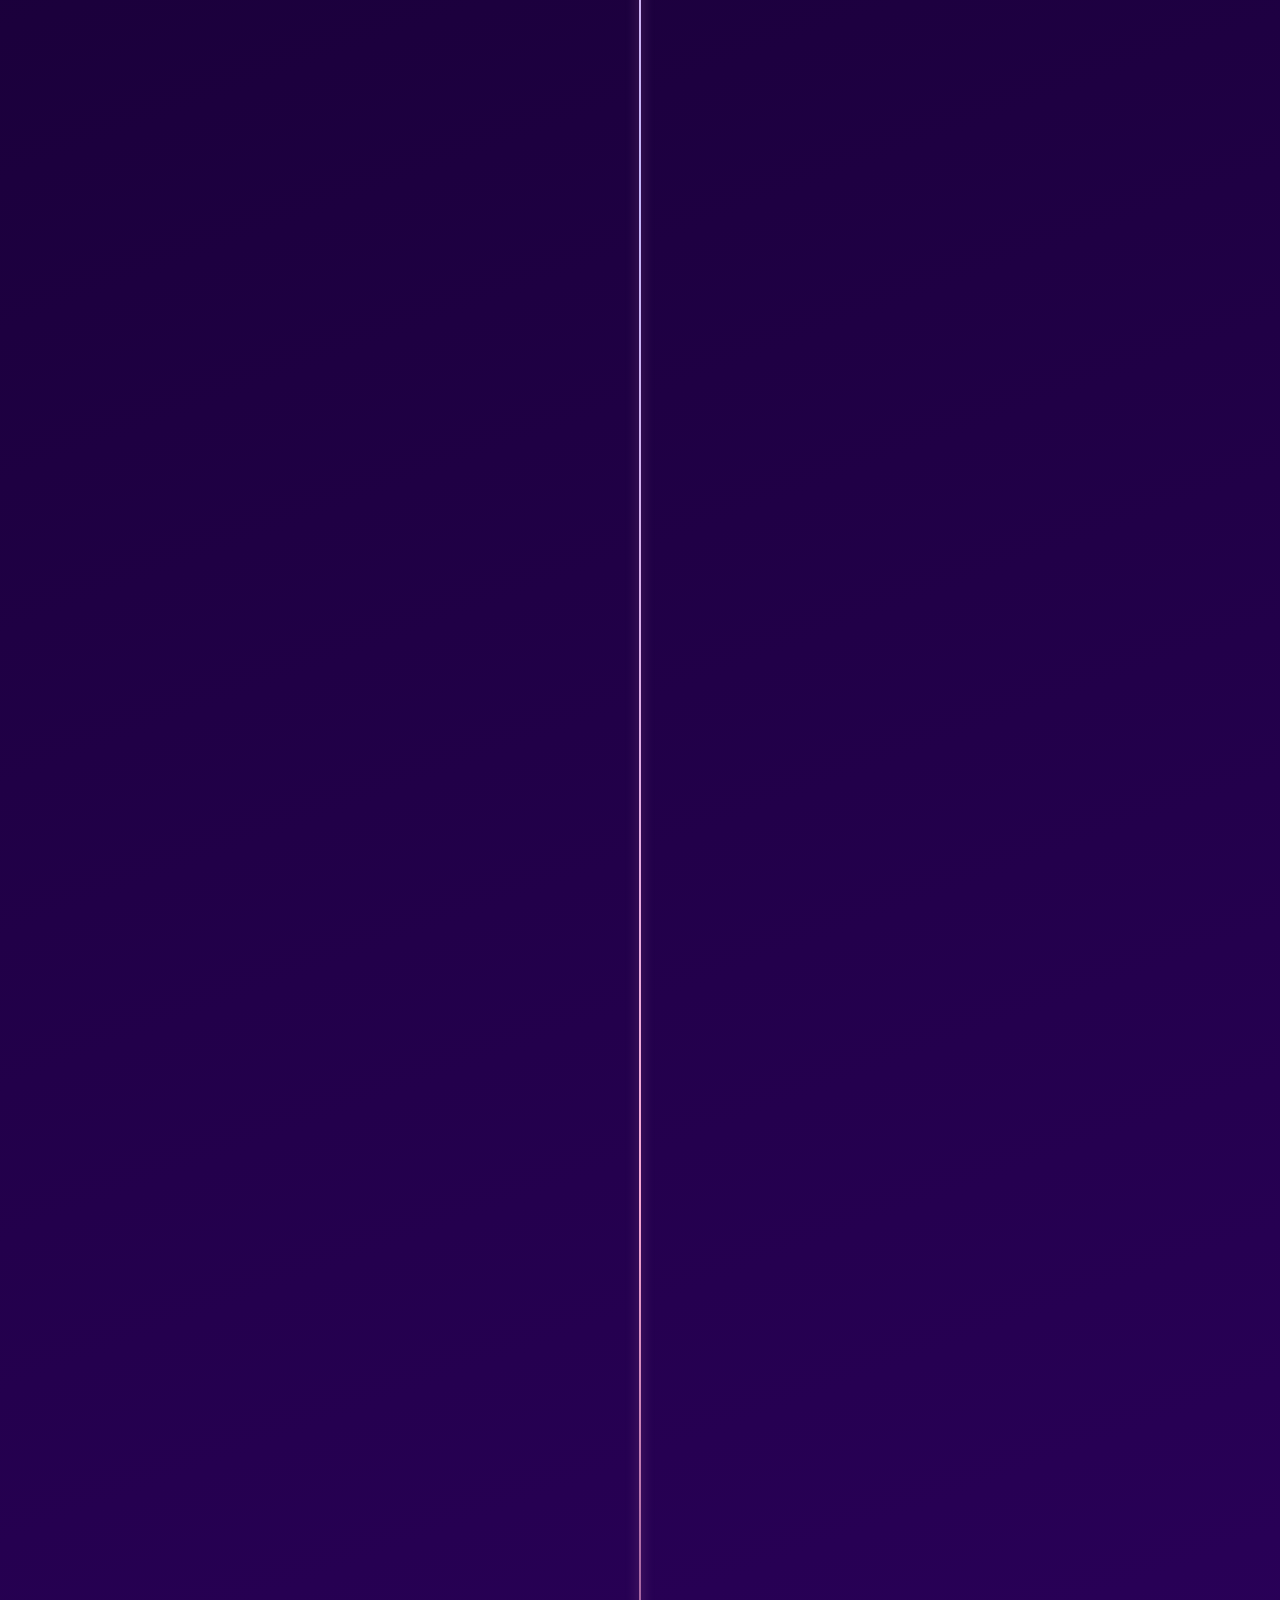
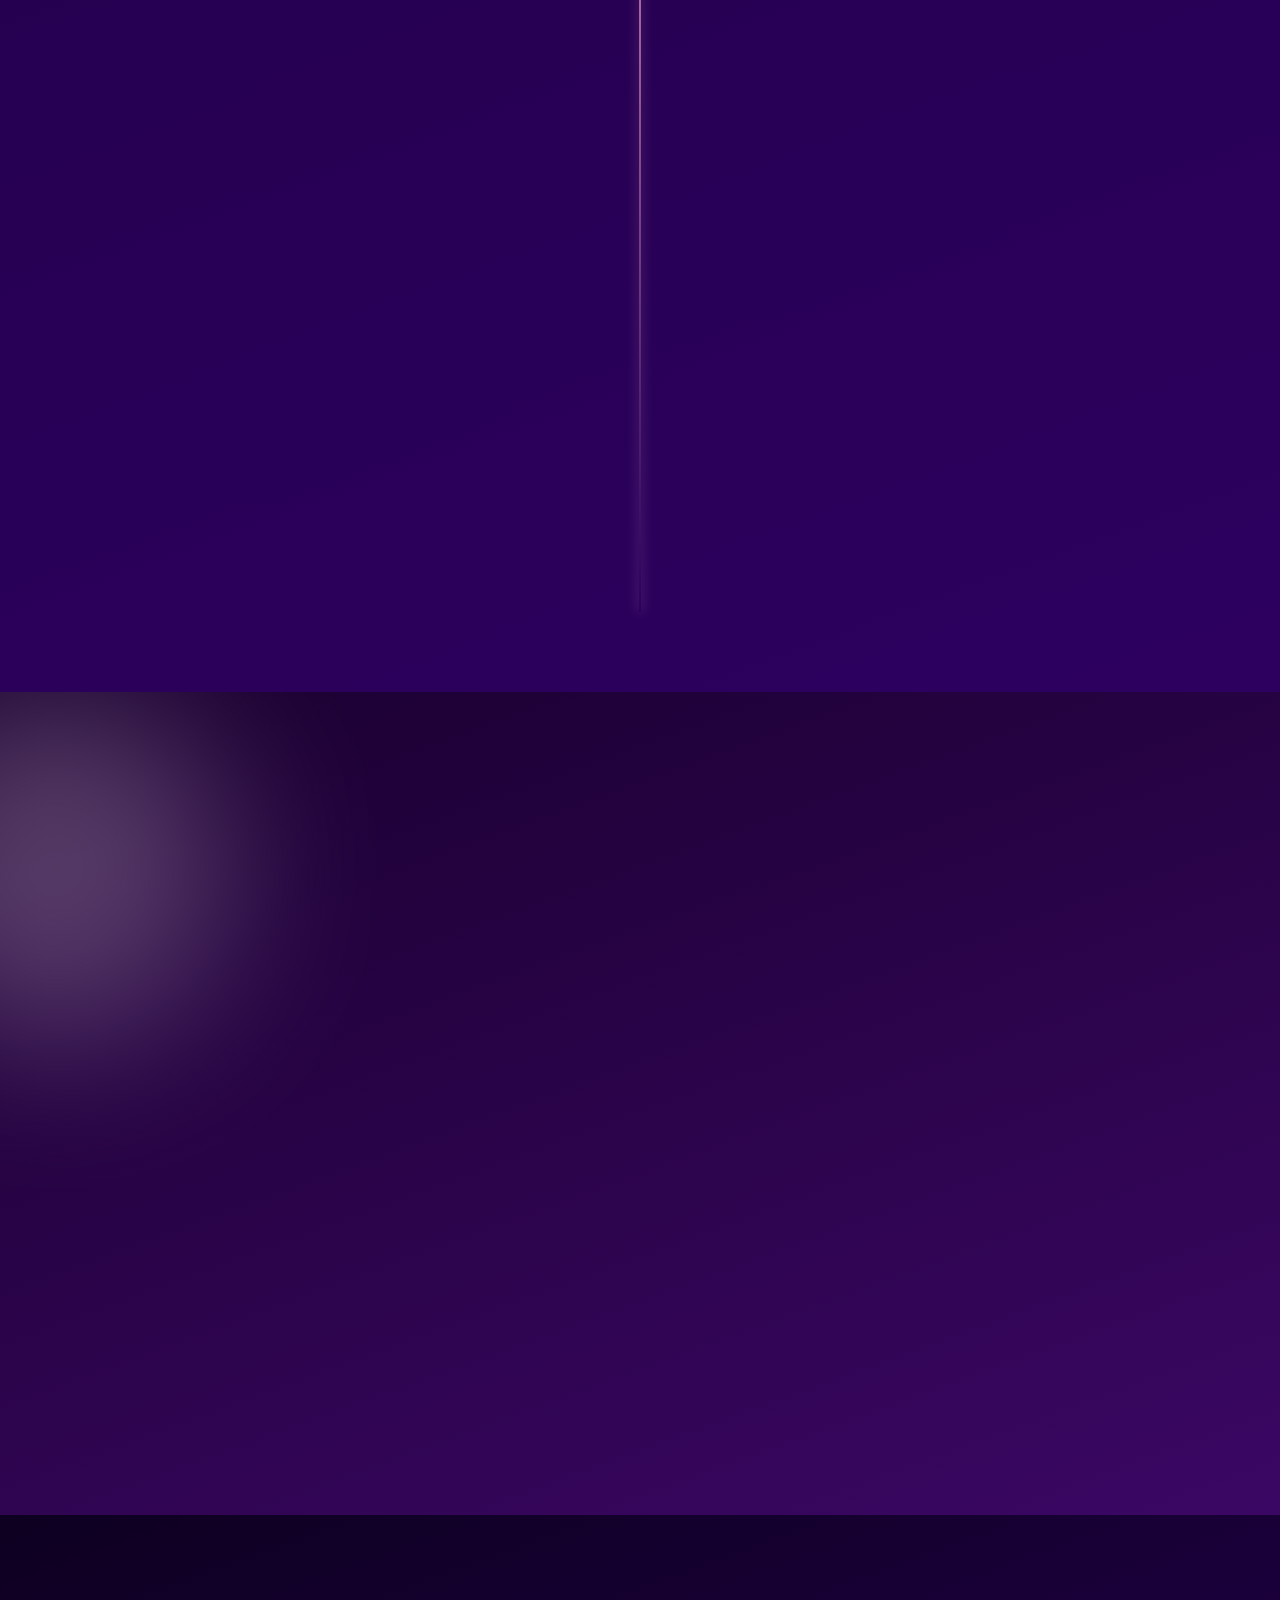
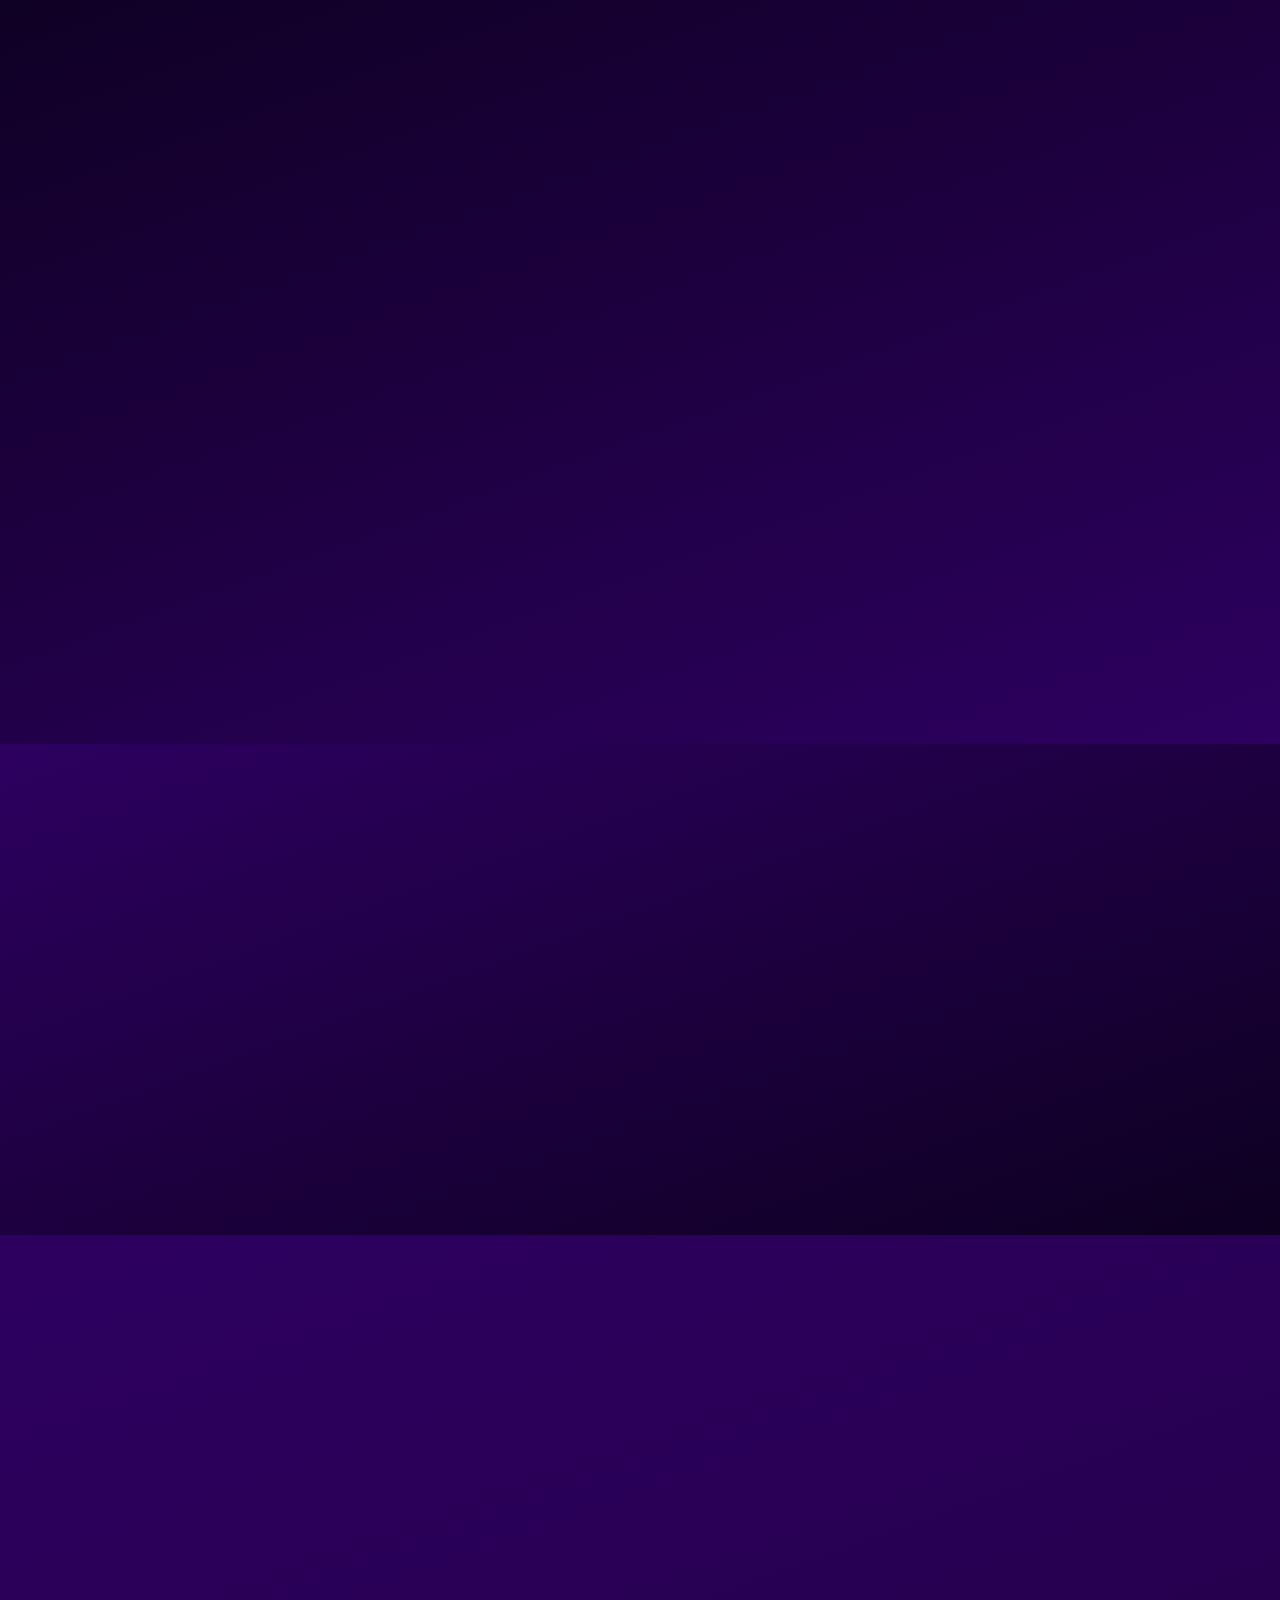
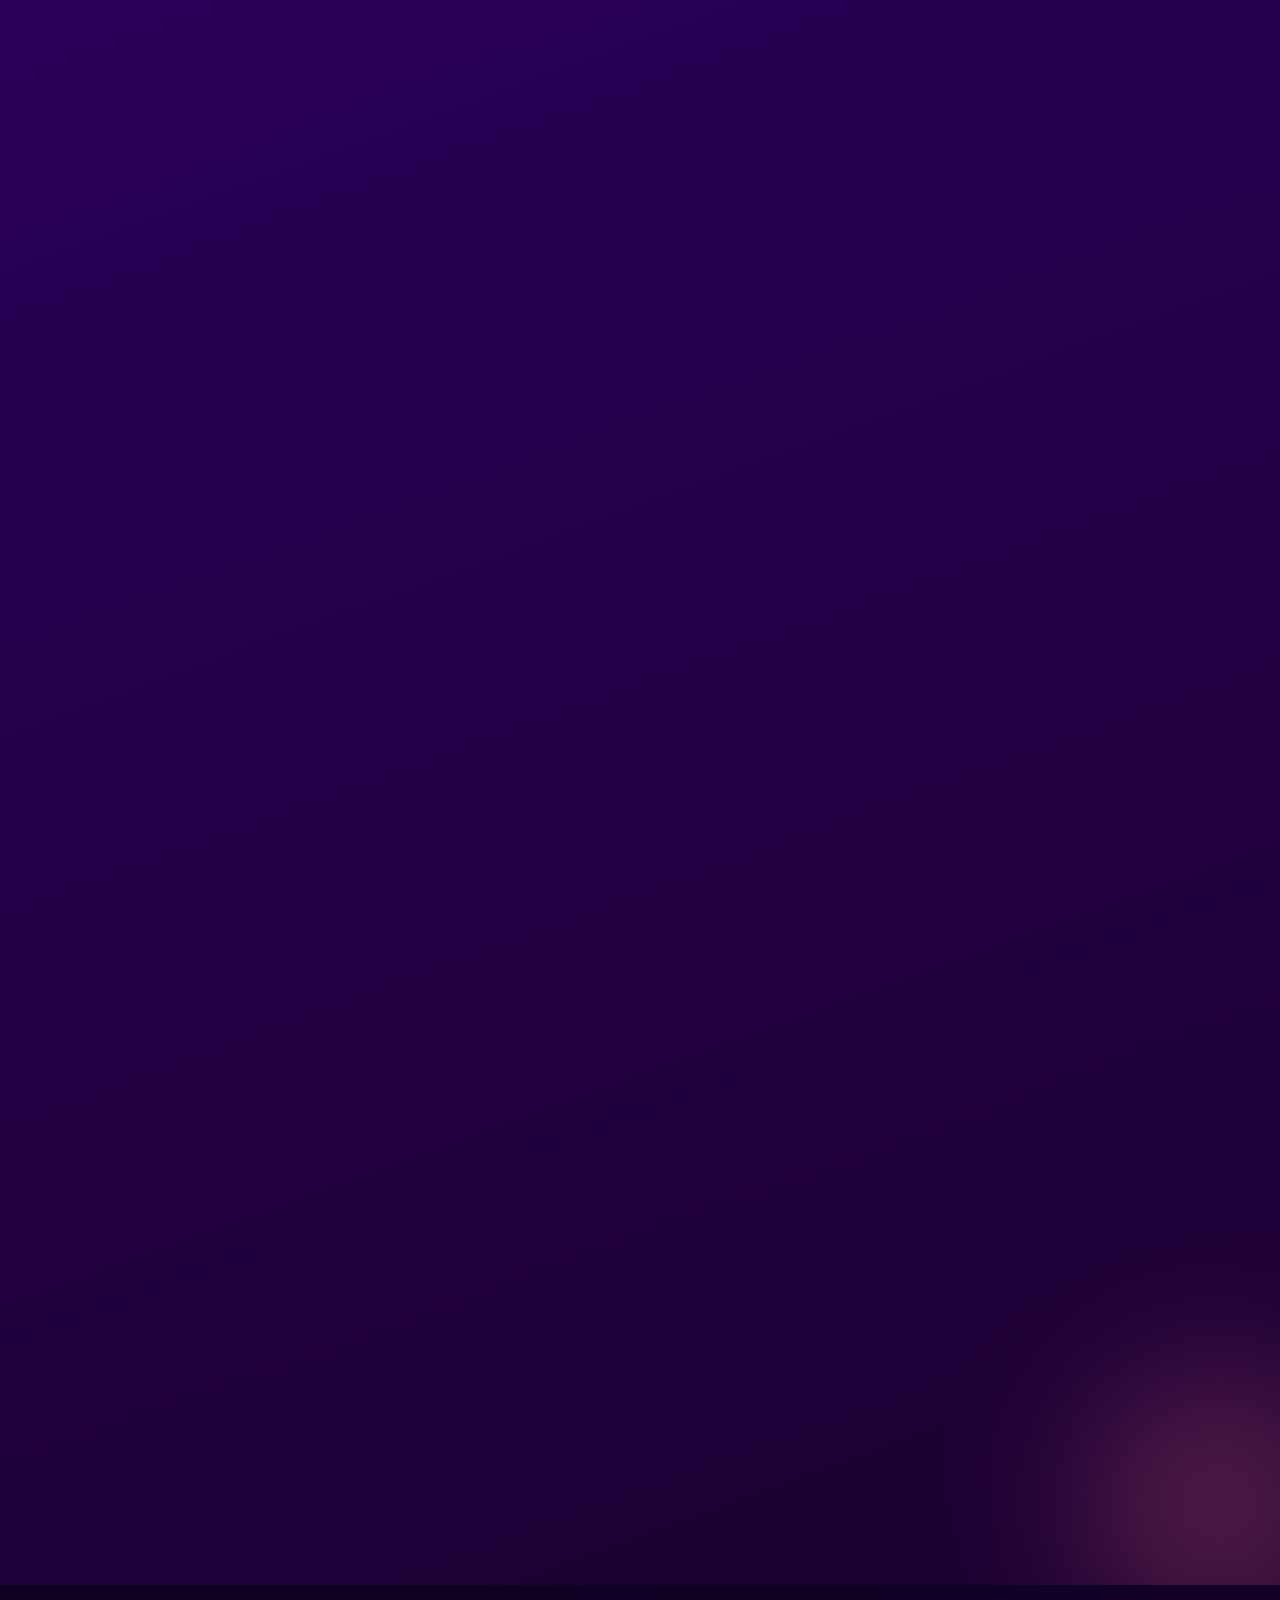
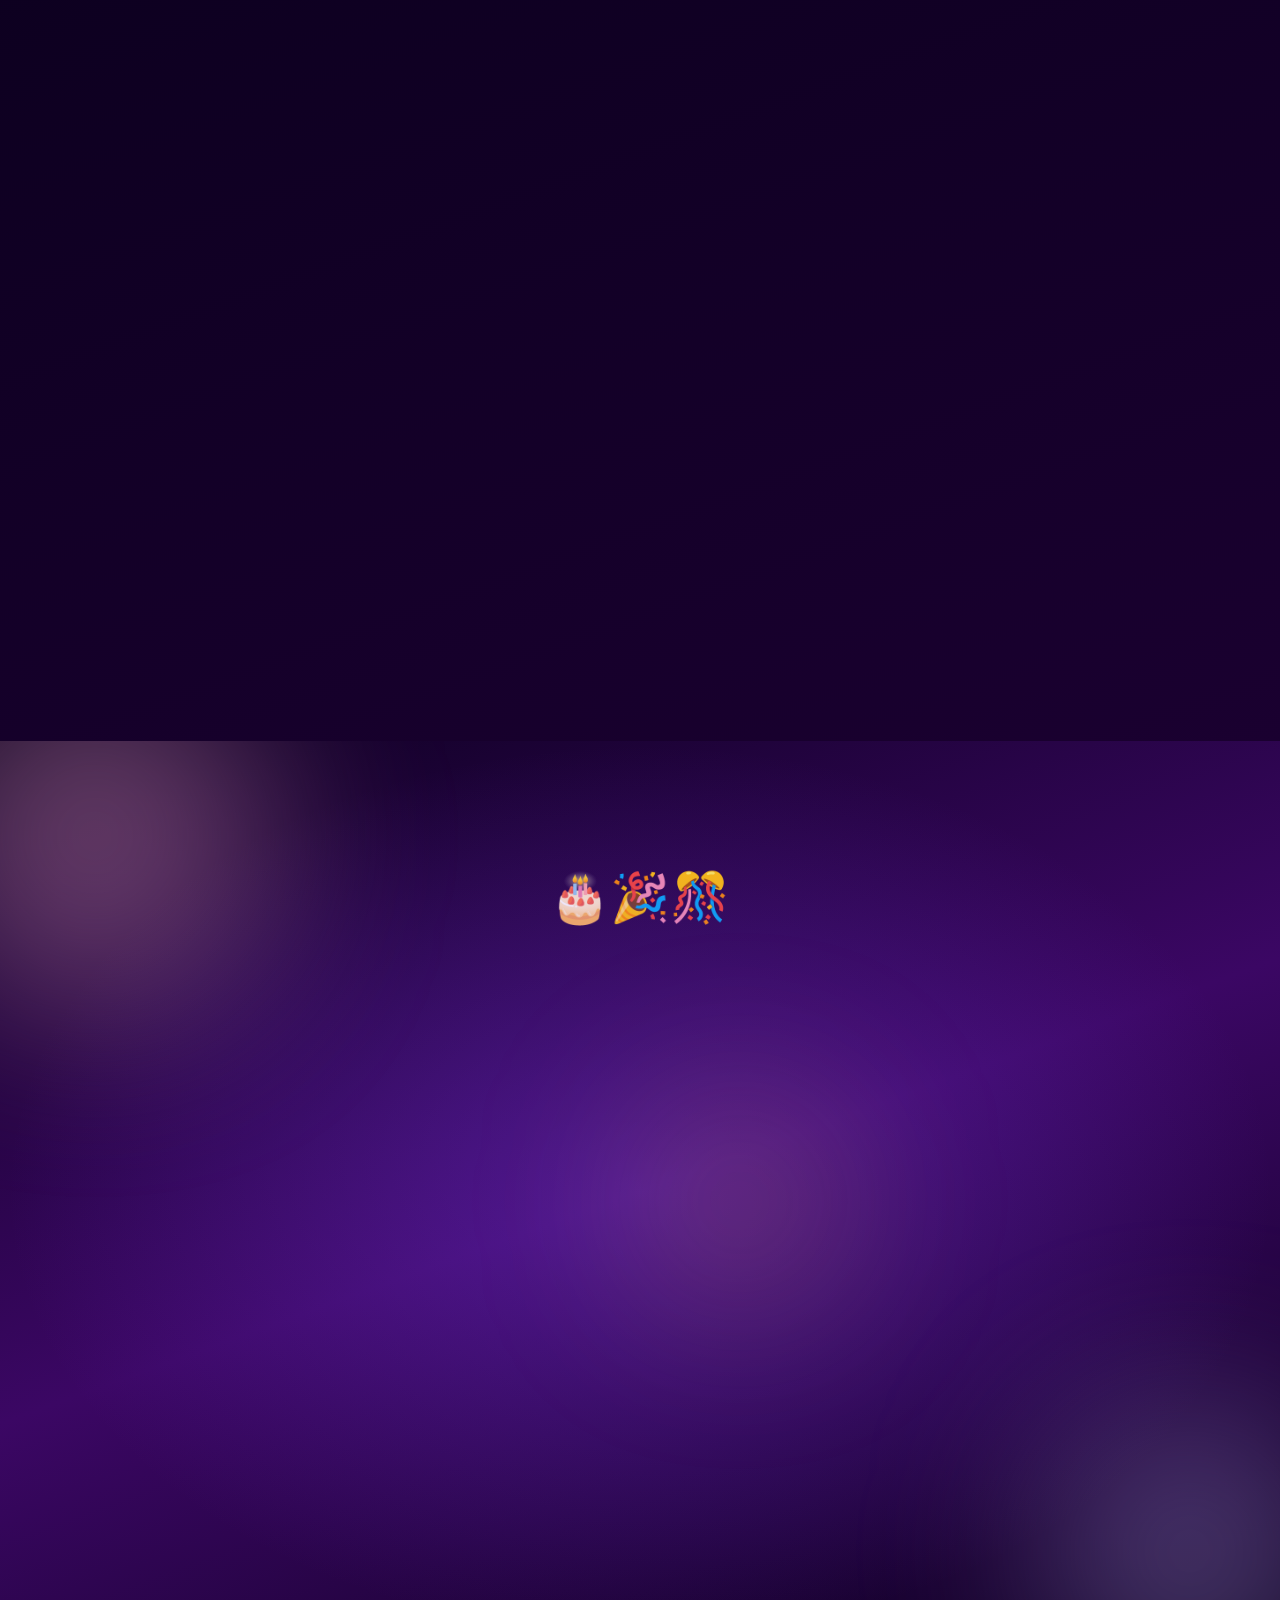
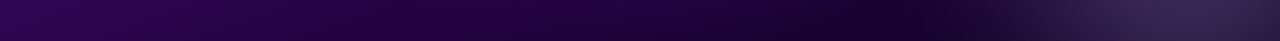
==== commit c8883426: "Update photo-card data-src paths for images" ====
--- a/index.html
+++ b/index.html
@@ -145,7 +145,7 @@
         <div class="swiper-wrapper">
 
           <div class="swiper-slide">
-            <div class="photo-card" data-src="assets/images/photo1.jpeg">
+            <div class="photo-card" data-src="birthday-website/assets/images/photo1.jpeg">
               <img src="assets/images/photo1.jpeg" alt="My favorite smile" loading="lazy" />
               <div class="photo-overlay">
                 <p class="photo-caption">First Time I viewed this story and replied to your story 💖</p>
@@ -155,7 +155,7 @@
           </div>
 
           <div class="swiper-slide">
-            <div class="photo-card" data-src="assets/images/photo2.jpeg">
+            <div class="photo-card" data-src="birthday-website/assets/images/photo2.jpeg">
               <img src="assets/images/photo2.jpeg" alt="Most beautiful moment" loading="lazy" />
               <div class="photo-overlay">
                 <p class="photo-caption">In saree most beautiful bhondu🌹</p>
@@ -165,7 +165,7 @@
           </div>
 
           <div class="swiper-slide">
-            <div class="photo-card" data-src="assets/images/photo3.jpeg">
+            <div class="photo-card" data-src="birthday-website/assets/images/photo3.jpeg">
               <img src="assets/images/photo3.jpeg" alt="My sunshine" loading="lazy" />
               <div class="photo-overlay">
                 <p class="photo-caption">Mera Pyarasa Bhondusa Gadhuda 😘</p>
@@ -176,7 +176,7 @@
 
           <!-- Photo 4 -->
           <div class="swiper-slide">
-            <div class="photo-card" data-src="assets/images/photo4.jpeg">
+            <div class="photo-card" data-src="birthday-website/assets/images/photo4.jpeg">
               <img src="assets/images/photo4.jpeg" alt="My favorite moment" loading="lazy" />
               <div class="photo-overlay">
                 <p class="photo-caption">Har photo mein… sirf tum hi perfect lagti ho 💫</p>
@@ -187,7 +187,7 @@
 
           <!-- Photo 5 -->
           <div class="swiper-slide">
-            <div class="photo-card" data-src="assets/images/photo5.jpeg">
+            <div class="photo-card" data-src="birthday-website/assets/images/photo5.jpeg">
               <img src="assets/images/photo5.jpeg" alt="My forever favorite" loading="lazy" />
               <div class="photo-overlay">
                 <p class="photo-caption">Meri Pyaari soti rehne wali bhondu 😘</p>
--- a/style.css
+++ b/style.css
@@ -0,0 +1,1702 @@
+/* ============================================================
+   BIRTHDAY WEBSITE — style.css
+   Mobile-first, Romantic, Premium, Dreamy
+   ============================================================ */
+
+/* ── CSS Variables ─────────────────────────────────────── */
+:root {
+  --pink: #f9a8d4;
+  --pink-light: #fce7f3;
+  --pink-deep: #ec4899;
+  --lavender: #c4b5fd;
+  --lavender-mid: #a78bfa;
+  --purple: #7c3aed;
+  --rose: #fb7185;
+  --rose-gold: #f3a8a0;
+  --gold: #fbbf24;
+  --gold-light: #fef3c7;
+  --white: #ffffff;
+  --off-white: #fdf4ff;
+  --text-dark: #3b0764;
+  --text-mid: #6b21a8;
+  --text-soft: #9333ea;
+
+  --font-script: 'Great Vibes', cursive;
+  --font-body: 'Outfit', sans-serif;
+  --font-serif: 'Cormorant Garamond', serif;
+
+  --glass-bg: rgba(255, 255, 255, 0.15);
+  --glass-border: rgba(255, 255, 255, 0.35);
+  --glass-blur: blur(20px);
+  --shadow-soft: 0 8px 40px rgba(236, 72, 153, 0.18), 0 2px 16px rgba(167, 139, 250, 0.15);
+  --shadow-glow: 0 0 30px rgba(249, 168, 212, 0.5);
+  --radius-card: 24px;
+  --radius-btn: 50px;
+  --transition: all 0.4s cubic-bezier(0.25, 0.46, 0.45, 0.94);
+}
+
+/* ── Reset & Base ─────────────────────────────────────── */
+*,
+*::before,
+*::after {
+  box-sizing: border-box;
+  margin: 0;
+  padding: 0;
+}
+
+html {
+  scroll-behavior: smooth;
+  font-size: 16px;
+}
+
+body {
+  font-family: var(--font-body);
+  background: #0d0020;
+  color: var(--white);
+  overflow-x: hidden;
+  -webkit-font-smoothing: antialiased;
+  -moz-osx-font-smoothing: grayscale;
+}
+
+img {
+  display: block;
+  max-width: 100%;
+  height: auto;
+}
+
+a {
+  text-decoration: none;
+  color: inherit;
+}
+
+/* ── Utility ─────────────────────────────────────────── */
+.container {
+  width: 100%;
+  max-width: 480px;
+  margin: 0 auto;
+  padding: 0 20px;
+}
+
+.section {
+  position: relative;
+  padding: 80px 0;
+  overflow: hidden;
+}
+
+.script-font {
+  font-family: var(--font-script);
+}
+
+.mt-2 {
+  margin-top: 1rem;
+}
+
+.highlight {
+  color: var(--pink);
+  font-weight: 600;
+}
+
+.highlight-name {
+  color: var(--gold);
+  font-weight: 700;
+}
+
+.glass-card {
+  background: var(--glass-bg);
+  border: 1px solid var(--glass-border);
+  backdrop-filter: var(--glass-blur);
+  -webkit-backdrop-filter: var(--glass-blur);
+  border-radius: var(--radius-card);
+  box-shadow: var(--shadow-soft);
+}
+
+/* ── Canvas layers ───────────────────────────────────── */
+#particles-canvas,
+#fireworks-canvas {
+  position: fixed;
+  top: 0;
+  left: 0;
+  width: 100%;
+  height: 100%;
+  pointer-events: none;
+  z-index: 0;
+}
+
+#fireworks-canvas {
+  position: absolute;
+  z-index: 1;
+}
+
+/* ── Floating Hearts ─────────────────────────────────── */
+#floating-hearts {
+  position: fixed;
+  top: 0;
+  left: 0;
+  width: 100%;
+  height: 100%;
+  pointer-events: none;
+  z-index: 1;
+  overflow: hidden;
+}
+
+/* ── Loading Screen ─────────────────────────────────── */
+#loading-screen {
+  position: fixed;
+  inset: 0;
+  background: linear-gradient(135deg, #1a0030 0%, #3b0764 50%, #1a0030 100%);
+  display: flex;
+  align-items: center;
+  justify-content: center;
+  z-index: 9999;
+  transition: opacity 0.8s ease, visibility 0.8s ease;
+}
+
+#loading-screen.hidden {
+  opacity: 0;
+  visibility: hidden;
+  pointer-events: none;
+}
+
+.loading-inner {
+  text-align: center;
+}
+
+.loading-heart {
+  font-size: 3.5rem;
+  animation: heartbeat 1s ease-in-out infinite;
+  display: block;
+  margin-bottom: 1rem;
+}
+
+.loading-text {
+  font-family: var(--font-script);
+  font-size: 1.6rem;
+  color: var(--pink);
+  margin-bottom: 1.5rem;
+  opacity: 0.9;
+}
+
+.loading-bar {
+  width: 200px;
+  height: 4px;
+  background: rgba(255, 255, 255, 0.2);
+  border-radius: 2px;
+  margin: 0 auto;
+  overflow: hidden;
+}
+
+.loading-progress {
+  height: 100%;
+  background: linear-gradient(90deg, var(--pink), var(--lavender), var(--gold));
+  border-radius: 2px;
+  animation: loadProgress 1.8s ease forwards;
+}
+
+@keyframes loadProgress {
+  from {
+    width: 0;
+  }
+
+  to {
+    width: 100%;
+  }
+}
+
+@keyframes heartbeat {
+
+  0%,
+  100% {
+    transform: scale(1);
+  }
+
+  50% {
+    transform: scale(1.2);
+  }
+}
+
+/* ── Orbs / Glow Blobs ───────────────────────────────── */
+.orb {
+  position: absolute;
+  border-radius: 50%;
+  filter: blur(60px);
+  opacity: 0.35;
+  pointer-events: none;
+  animation: orbFloat 8s ease-in-out infinite alternate;
+}
+
+.orb-1 {
+  width: 220px;
+  height: 220px;
+  background: var(--pink);
+  top: -60px;
+  left: -60px;
+  animation-delay: 0s;
+}
+
+.orb-2 {
+  width: 200px;
+  height: 200px;
+  background: var(--lavender);
+  top: 30%;
+  right: -80px;
+  animation-delay: 2s;
+}
+
+.orb-3 {
+  width: 260px;
+  height: 260px;
+  background: var(--purple);
+  bottom: -80px;
+  left: 20%;
+  animation-delay: 4s;
+}
+
+.section-orb {
+  position: absolute;
+  border-radius: 50%;
+  filter: blur(80px);
+  opacity: 0.25;
+  pointer-events: none;
+  animation: orbFloat 10s ease-in-out infinite alternate;
+}
+
+.orb-pink {
+  width: 300px;
+  height: 300px;
+  background: var(--pink);
+  top: -100px;
+  left: -100px;
+}
+
+.orb-purple {
+  width: 250px;
+  height: 250px;
+  background: var(--lavender-mid);
+  bottom: -80px;
+  right: -80px;
+  animation-delay: 3s;
+}
+
+.orb-pink-light {
+  width: 350px;
+  height: 350px;
+  background: var(--pink-light);
+  top: 0;
+  left: -120px;
+}
+
+.orb-rose {
+  width: 280px;
+  height: 280px;
+  background: var(--rose);
+  bottom: -60px;
+  right: -80px;
+}
+
+.finale-orb {
+  position: absolute;
+  border-radius: 50%;
+  filter: blur(90px);
+  pointer-events: none;
+  animation: orbFloat 12s ease-in-out infinite alternate;
+}
+
+.f-orb-1 {
+  width: 350px;
+  height: 350px;
+  background: rgba(249, 168, 212, 0.35);
+  top: -80px;
+  left: -80px;
+}
+
+.f-orb-2 {
+  width: 300px;
+  height: 300px;
+  background: rgba(196, 181, 253, 0.3);
+  bottom: -60px;
+  right: -60px;
+  animation-delay: 2s;
+}
+
+.f-orb-3 {
+  width: 200px;
+  height: 200px;
+  background: rgba(251, 191, 36, 0.2);
+  top: 40%;
+  left: 50%;
+  animation-delay: 4s;
+}
+
+@keyframes orbFloat {
+  from {
+    transform: translate(0, 0) scale(1);
+  }
+
+  to {
+    transform: translate(20px, 30px) scale(1.1);
+  }
+}
+
+/* ── Section Badges & Titles ─────────────────────────── */
+.section-badge {
+  display: inline-block;
+  background: linear-gradient(135deg, rgba(249, 168, 212, 0.25), rgba(196, 181, 253, 0.25));
+  border: 1px solid rgba(249, 168, 212, 0.4);
+  border-radius: 50px;
+  padding: 6px 18px;
+  font-size: 0.8rem;
+  font-weight: 600;
+  letter-spacing: 0.05em;
+  color: var(--pink);
+  margin-bottom: 1rem;
+  backdrop-filter: blur(10px);
+}
+
+.section-title {
+  font-family: var(--font-serif);
+  font-size: clamp(1.8rem, 7vw, 2.6rem);
+  font-weight: 600;
+  color: var(--white);
+  line-height: 1.2;
+  margin-bottom: 0.75rem;
+  text-align: center;
+}
+
+.section-subtitle {
+  font-size: 0.95rem;
+  color: rgba(255, 255, 255, 0.7);
+  text-align: center;
+  margin-bottom: 2.5rem;
+  line-height: 1.6;
+}
+
+/* ── Buttons ─────────────────────────────────────────── */
+.btn-primary {
+  display: inline-flex;
+  align-items: center;
+  gap: 8px;
+  background: linear-gradient(135deg, var(--pink-deep), var(--lavender-mid));
+  color: #fff;
+  font-family: var(--font-body);
+  font-size: 1rem;
+  font-weight: 600;
+  padding: 14px 32px;
+  border-radius: var(--radius-btn);
+  border: none;
+  cursor: pointer;
+  box-shadow: 0 4px 24px rgba(236, 72, 153, 0.45), 0 0 0 0 rgba(236, 72, 153, 0.4);
+  transition: var(--transition);
+  -webkit-tap-highlight-color: transparent;
+  text-decoration: none;
+  position: relative;
+  overflow: hidden;
+  min-height: 52px;
+}
+
+.btn-primary::before {
+  content: '';
+  position: absolute;
+  inset: 0;
+  background: linear-gradient(135deg, rgba(255, 255, 255, 0.15), transparent);
+  border-radius: inherit;
+}
+
+.btn-primary:active {
+  transform: scale(0.96);
+  box-shadow: 0 2px 12px rgba(236, 72, 153, 0.5);
+}
+
+.btn-sparkle {
+  font-size: 1.1rem;
+}
+
+.btn-finale {
+  margin-top: 2rem;
+  font-size: 1.05rem;
+}
+
+/* ── ═══════  SECTION 1: HERO  ═══════════════════════ */
+.hero-section {
+  min-height: 100svh;
+  display: flex;
+  align-items: center;
+  justify-content: center;
+  text-align: center;
+  padding: 0 20px;
+  background: linear-gradient(160deg, #0d0020 0%, #1e0040 40%, #3b0764 80%, #1a0030 100%);
+}
+
+.hero-bg-image {
+  position: absolute;
+  inset: 0;
+  background: url('assets/images/hero_bg.png') center/cover no-repeat;
+  opacity: 0.12;
+  z-index: 0;
+}
+
+.hero-overlay {
+  position: absolute;
+  inset: 0;
+  background: radial-gradient(ellipse at 50% 40%, rgba(124, 58, 237, 0.4) 0%, transparent 70%);
+  z-index: 0;
+}
+
+.hero-content {
+  position: relative;
+  z-index: 2;
+  display: flex;
+  flex-direction: column;
+  align-items: center;
+  gap: 0;
+}
+
+.hero-sub {
+  font-size: 0.85rem;
+  letter-spacing: 0.1em;
+  color: var(--pink);
+  margin-bottom: 0.75rem;
+  opacity: 0;
+}
+
+.hero-title {
+  font-family: var(--font-serif);
+  font-size: clamp(2.2rem, 10vw, 4rem);
+  font-weight: 600;
+  line-height: 1.15;
+  color: var(--white);
+  margin-bottom: 1rem;
+  opacity: 0;
+  text-shadow: 0 0 40px rgba(249, 168, 212, 0.4);
+}
+
+.hero-name {
+  font-family: var(--font-script);
+  font-size: clamp(2.8rem, 14vw, 5.5rem);
+  color: var(--pink);
+  display: block;
+  text-shadow: 0 0 40px rgba(249, 168, 212, 0.7), 0 0 80px rgba(249, 168, 212, 0.3);
+}
+
+.hero-tagline {
+  font-size: 0.95rem;
+  color: rgba(255, 255, 255, 0.8);
+  margin-bottom: 0.75rem;
+  opacity: 0;
+}
+
+.hero-hearts {
+  font-size: 1.6rem;
+  margin-bottom: 1.5rem;
+  opacity: 0;
+  letter-spacing: 0.5rem;
+  animation: pulse 2s ease-in-out infinite;
+}
+
+@keyframes pulse {
+
+  0%,
+  100% {
+    transform: scale(1);
+  }
+
+  50% {
+    transform: scale(1.08);
+  }
+}
+
+/* ── ═══════  SECTION 2: INTRO  ══════════════════════ */
+.intro-section {
+  background: linear-gradient(160deg, #1a0030 0%, #2d0060 100%);
+  text-align: center;
+}
+
+.intro-card {
+  padding: 28px 24px;
+  margin-top: 2rem;
+  text-align: left;
+}
+
+.intro-text {
+  font-size: 0.97rem;
+  line-height: 1.8;
+  color: rgba(255, 255, 255, 0.88);
+  font-family: var(--font-serif);
+  font-size: 1.05rem;
+}
+
+.intro-signature {
+  margin-top: 1.5rem;
+  font-size: 1.3rem;
+  color: var(--pink);
+  text-align: right;
+}
+
+.scroll-hint {
+  margin-top: 2.5rem;
+  font-size: 0.85rem;
+  color: rgba(255, 255, 255, 0.5);
+  display: flex;
+  flex-direction: column;
+  align-items: center;
+  gap: 4px;
+}
+
+.scroll-arrow {
+  font-size: 1.2rem;
+  animation: bounce 1.5s ease infinite;
+  color: var(--pink);
+}
+
+@keyframes bounce {
+
+  0%,
+  100% {
+    transform: translateY(0);
+  }
+
+  50% {
+    transform: translateY(6px);
+  }
+}
+
+/* ── ═══════  SECTION 3: GALLERY  ════════════════════ */
+.gallery-section {
+  background: linear-gradient(160deg, #2d0060 0%, #1a0030 100%);
+  text-align: center;
+}
+
+/* Swiper overrides */
+.gallery-swiper {
+  width: 100%;
+  padding-bottom: 3rem !important;
+}
+
+.swiper-slide {
+  display: flex;
+  justify-content: center;
+}
+
+.photo-card {
+  width: 280px;
+  height: 360px;
+  border-radius: 20px;
+  overflow: hidden;
+  position: relative;
+  cursor: pointer;
+  box-shadow: 0 8px 40px rgba(236, 72, 153, 0.25);
+  border: 2px solid rgba(249, 168, 212, 0.3);
+  transition: var(--transition);
+  flex-shrink: 0;
+}
+
+.photo-card img {
+  width: 100%;
+  height: 100%;
+  object-fit: cover;
+  transition: transform 0.5s ease;
+}
+
+.photo-card:active img {
+  transform: scale(1.06);
+}
+
+.photo-overlay {
+  position: absolute;
+  bottom: 0;
+  left: 0;
+  right: 0;
+  background: linear-gradient(to top, rgba(0, 0, 0, 0.75) 0%, transparent 100%);
+  padding: 20px 16px 14px;
+  transform: translateY(30px);
+  opacity: 0;
+  transition: var(--transition);
+}
+
+.photo-card:hover .photo-overlay,
+.photo-card:active .photo-overlay {
+  transform: translateY(0);
+  opacity: 1;
+}
+
+.photo-caption {
+  font-family: var(--font-script);
+  font-size: 1.4rem;
+  color: var(--white);
+}
+
+.photo-zoom-hint {
+  font-size: 0.75rem;
+  color: rgba(255, 255, 255, 0.7);
+}
+
+/* Placeholder slide */
+.photo-placeholder {
+  background: linear-gradient(135deg, rgba(249, 168, 212, 0.1), rgba(196, 181, 253, 0.1));
+  display: flex;
+  align-items: center;
+  justify-content: center;
+}
+
+.placeholder-content {
+  text-align: center;
+  color: rgba(255, 255, 255, 0.5);
+  font-size: 0.9rem;
+}
+
+.placeholder-icon {
+  font-size: 2.5rem;
+  display: block;
+  margin-bottom: 0.75rem;
+}
+
+/* Swiper pagination/navigation */
+.swiper-pagination-bullet {
+  background: var(--pink) !important;
+  opacity: 0.5;
+}
+
+.swiper-pagination-bullet-active {
+  opacity: 1 !important;
+}
+
+.swiper-button-next,
+.swiper-button-prev {
+  color: var(--pink) !important;
+  background: rgba(255, 255, 255, 0.1);
+  border-radius: 50%;
+  width: 38px !important;
+  height: 38px !important;
+  backdrop-filter: blur(10px);
+}
+
+.swiper-button-next::after,
+.swiper-button-prev::after {
+  font-size: 1rem !important;
+}
+
+/* Lightbox */
+.lightbox {
+  position: fixed;
+  inset: 0;
+  background: rgba(0, 0, 0, 0.92);
+  display: flex;
+  align-items: center;
+  justify-content: center;
+  z-index: 8888;
+  opacity: 0;
+  pointer-events: none;
+  transition: opacity 0.3s ease;
+}
+
+.lightbox.active {
+  opacity: 1;
+  pointer-events: all;
+}
+
+.lightbox img {
+  max-width: 94vw;
+  max-height: 88vh;
+  border-radius: 16px;
+  box-shadow: 0 0 60px rgba(249, 168, 212, 0.3);
+  object-fit: contain;
+}
+
+.lightbox-close {
+  position: absolute;
+  top: 16px;
+  right: 20px;
+  background: none;
+  border: none;
+  color: white;
+  font-size: 2.2rem;
+  cursor: pointer;
+  line-height: 1;
+  padding: 8px;
+  min-width: 44px;
+  min-height: 44px;
+}
+
+/* ── ═══════  SECTION 4: TIMELINE  ═══════════════════ */
+.timeline-section {
+  background: linear-gradient(160deg, #0d0020 0%, #2d0060 100%);
+  text-align: center;
+}
+
+.timeline {
+  position: relative;
+  margin-top: 2.5rem;
+  padding-bottom: 1rem;
+}
+
+.timeline-line {
+  position: absolute;
+  left: 50%;
+  top: 0;
+  bottom: 0;
+  width: 2px;
+  transform: translateX(-50%);
+  background: linear-gradient(to bottom, transparent, var(--pink), var(--lavender), var(--pink), transparent);
+  box-shadow: 0 0 12px rgba(249, 168, 212, 0.5);
+}
+
+.timeline-item {
+  display: flex;
+  align-items: flex-start;
+  margin-bottom: 2.5rem;
+  position: relative;
+  opacity: 0;
+  transform: translateY(30px);
+}
+
+/* 🎯 CENTER MEMORY (Memory 6 FIX) */
+.timeline-item[data-side="center"] {
+  justify-content: center;
+}
+
+.timeline-item[data-side="center"] .timeline-card {
+  width: 100%;
+  max-width: 340px;
+  margin: 0 auto;
+  text-align: center;
+}
+
+.timeline-item[data-side="center"] .timeline-dot {
+  left: 50%;
+  transform: translate(-50%, -20px);
+}
+
+
+.timeline-item[data-side="left"] {
+  flex-direction: row-reverse;
+}
+
+.timeline-item[data-side="right"] {
+  flex-direction: row;
+}
+
+.timeline-dot {
+  position: absolute;
+  left: 50%;
+  transform: translateX(-50%);
+  font-size: 1.3rem;
+  z-index: 2;
+  background: rgba(13, 0, 32, 0.8);
+  border-radius: 50%;
+  width: 40px;
+  height: 40px;
+  display: flex;
+  align-items: center;
+  justify-content: center;
+  border: 2px solid var(--pink);
+  box-shadow: 0 0 14px rgba(249, 168, 212, 0.6);
+  flex-shrink: 0;
+}
+
+.timeline-card {
+  width: calc(50% - 24px);
+  max-width: 340px;
+  padding: 18px 20px;
+  text-align: left;
+}
+
+.timeline-item[data-side="left"] .timeline-card {
+  margin-right: 28px;
+  text-align: right;
+}
+
+.timeline-item[data-side="right"] .timeline-card {
+  margin-left: 28px;
+}
+
+.timeline-date {
+  font-size: 0.75rem;
+  color: var(--pink);
+  font-weight: 600;
+  margin-bottom: 4px;
+}
+
+.timeline-title {
+  font-family: var(--font-serif);
+  font-size: 1.05rem;
+  color: var(--white);
+  margin-bottom: 6px;
+}
+
+.timeline-text {
+  font-size: 0.9rem;
+  color: rgba(255, 255, 255, 0.82);
+  line-height: 1.75;
+  word-break: break-word;
+}
+
+/* ── ═══════  SECTION 5: WISHES  ══════════════════════ */
+.wishes-section {
+  background: linear-gradient(160deg, #1a0030 0%, #3b0764 100%);
+  text-align: center;
+}
+
+.wishes-card {
+  padding: 32px 24px;
+  margin-top: 2rem;
+}
+
+.wishes-icon {
+  font-size: 2.5rem;
+  margin-bottom: 1rem;
+}
+
+.wishes-text {
+  font-family: var(--font-serif);
+  font-size: 1.08rem;
+  line-height: 1.85;
+  color: rgba(255, 255, 255, 0.9);
+  text-align: left;
+}
+
+.wishes-quote {
+  font-size: 1.5rem;
+  color: var(--pink);
+  margin: 1.5rem 0;
+  line-height: 1.5;
+  display: block;
+  text-align: center;
+}
+
+/* ── ═══════  SECTION 6: CELEBRATION  ════════════════ */
+.celebration-section {
+  background: linear-gradient(160deg, #0d0020 0%, #2d0060 100%);
+  text-align: center;
+}
+
+.celebration-scene {
+  position: relative;
+  min-height: 480px;
+  display: flex;
+  flex-direction: column;
+  align-items: center;
+  justify-content: center;
+  gap: 2rem;
+  margin: 2rem 0;
+}
+
+/* ── 3D Birthday Cake ── */
+.cake-container {
+  perspective: 600px;
+}
+
+.cake-wrapper {
+  position: relative;
+  display: flex;
+  flex-direction: column;
+  align-items: center;
+  animation: cakeFloat 3s ease-in-out infinite alternate;
+}
+
+@keyframes cakeFloat {
+  from {
+    transform: translateY(0);
+  }
+
+  to {
+    transform: translateY(-12px);
+  }
+}
+
+/* Candles */
+.candle-row {
+  display: flex;
+  gap: 14px;
+  margin-bottom: 4px;
+  z-index: 5;
+}
+
+.candle {
+  width: 10px;
+  height: 34px;
+  background: linear-gradient(to bottom, #fff8dc, #fbbf24);
+  border-radius: 3px;
+  position: relative;
+  box-shadow: 0 0 6px rgba(251, 191, 36, 0.4);
+}
+
+.flame {
+  position: absolute;
+  top: -16px;
+  left: 50%;
+  transform: translateX(-50%);
+  width: 10px;
+  height: 16px;
+  background: radial-gradient(ellipse at 50% 80%, #fff 0%, #fbbf24 40%, #ef4444 100%);
+  border-radius: 50% 50% 30% 30%;
+  animation: flicker 0.4s ease-in-out infinite alternate;
+  box-shadow: 0 0 8px #fbbf24, 0 0 16px rgba(239, 68, 68, 0.5);
+}
+
+@keyframes flicker {
+  from {
+    transform: translateX(-50%) scaleX(1) scaleY(1);
+  }
+
+  to {
+    transform: translateX(-50%) scaleX(0.92) scaleY(1.08);
+  }
+}
+
+/* Cake Layers - CSS 3D */
+.layer {
+  position: relative;
+  transform-style: preserve-3d;
+}
+
+.cake-top {
+  width: 140px;
+  height: 50px;
+  transform: rotateX(20deg);
+  margin-bottom: 0;
+}
+
+.cake-bottom {
+  width: 180px;
+  height: 60px;
+  transform: rotateX(20deg);
+}
+
+.cake-top-face,
+.cake-bottom-face {
+  position: absolute;
+  border-radius: 6px;
+}
+
+/* Top layer */
+.cake-top-face.front {
+  width: 140px;
+  height: 50px;
+  background: linear-gradient(135deg, #f9a8d4, #ec4899);
+  top: 0;
+  left: 0;
+  box-shadow: 0 0 20px rgba(236, 72, 153, 0.4);
+}
+
+.cake-top-face.top {
+  width: 140px;
+  height: 30px;
+  background: linear-gradient(135deg, #fce7f3, #f9a8d4);
+  top: -20px;
+  left: 0;
+  transform: rotateX(70deg);
+  transform-origin: bottom;
+}
+
+.cake-top-face.left {
+  width: 20px;
+  height: 50px;
+  background: linear-gradient(180deg, #be185d, #9d174d);
+  top: 0;
+  left: -10px;
+  transform: skewY(-10deg);
+}
+
+/* Bottom layer */
+.cake-bottom-face.front {
+  width: 180px;
+  height: 60px;
+  background: linear-gradient(135deg, #a78bfa, #7c3aed);
+  top: 0;
+  left: 0;
+  box-shadow: 0 0 20px rgba(124, 58, 237, 0.4);
+}
+
+.cake-bottom-face.top {
+  width: 180px;
+  height: 30px;
+  background: linear-gradient(135deg, #ede9fe, #c4b5fd);
+  top: -20px;
+  left: 0;
+  transform: rotateX(70deg);
+  transform-origin: bottom;
+}
+
+.cake-bottom-face.left {
+  width: 20px;
+  height: 60px;
+  background: linear-gradient(180deg, #5b21b6, #4c1d95);
+  top: 0;
+  left: -10px;
+  transform: skewY(-10deg);
+}
+
+/* ── Balloons ── */
+.balloons-row {
+  display: flex;
+  gap: 10px;
+  flex-wrap: wrap;
+  justify-content: center;
+}
+
+.balloon {
+  font-size: 2.8rem;
+  filter: drop-shadow(0 0 8px rgba(249, 168, 212, 0.5));
+}
+
+.balloon-pink {
+  animation: balloonFloat 2.4s ease-in-out infinite alternate;
+}
+
+.balloon-purple {
+  animation: balloonFloat 2.8s ease-in-out infinite alternate;
+  animation-delay: 0.3s;
+}
+
+.balloon-rose {
+  animation: balloonFloat 2.2s ease-in-out infinite alternate;
+  animation-delay: 0.5s;
+}
+
+.balloon-lavender {
+  animation: balloonFloat 3.0s ease-in-out infinite alternate;
+  animation-delay: 0.7s;
+}
+
+.balloon-gold {
+  animation: balloonFloat 2.6s ease-in-out infinite alternate;
+  animation-delay: 1.0s;
+}
+
+@keyframes balloonFloat {
+  from {
+    transform: translateY(0) rotate(-3deg);
+  }
+
+  to {
+    transform: translateY(-16px) rotate(3deg);
+  }
+}
+
+/* ── Stars Orbit ── */
+.stars-orbit {
+  position: absolute;
+  top: 50%;
+  left: 50%;
+  width: 260px;
+  height: 260px;
+  transform: translate(-50%, -50%);
+  pointer-events: none;
+}
+
+.star-orb {
+  position: absolute;
+  font-size: 1.3rem;
+  animation: orbit 6s linear infinite;
+}
+
+.s1 {
+  animation-delay: 0s;
+}
+
+.s2 {
+  animation-delay: 1.2s;
+}
+
+.s3 {
+  animation-delay: 2.4s;
+}
+
+.s4 {
+  animation-delay: 3.6s;
+}
+
+.s5 {
+  animation-delay: 4.8s;
+}
+
+@keyframes orbit {
+  0% {
+    transform: rotate(0deg) translateX(120px) rotate(0deg);
+  }
+
+  100% {
+    transform: rotate(360deg) translateX(120px) rotate(-360deg);
+  }
+}
+
+/* ── 3D Gift Box ── */
+.gift-box-container {
+  perspective: 600px;
+}
+
+.gift-box {
+  width: 100px;
+  height: 90px;
+  transform-style: preserve-3d;
+  transform: rotateX(20deg) rotateY(30deg);
+  position: relative;
+  animation: giftSpin 8s linear infinite;
+}
+
+@keyframes giftSpin {
+  from {
+    transform: rotateX(20deg) rotateY(0deg);
+  }
+
+  to {
+    transform: rotateX(20deg) rotateY(360deg);
+  }
+}
+
+.gift-face {
+  position: absolute;
+  width: 100px;
+  height: 90px;
+  border: 2px solid rgba(255, 255, 255, 0.2);
+}
+
+.gift-face.front {
+  background: linear-gradient(135deg, #f9a8d4, #ec4899);
+  transform: translateZ(50px);
+}
+
+.gift-face.back {
+  background: linear-gradient(135deg, #be185d, #9d174d);
+  transform: rotateY(180deg) translateZ(50px);
+}
+
+.gift-face.left {
+  background: linear-gradient(135deg, #9d174d, #be185d);
+  transform: rotateY(-90deg) translateZ(50px);
+}
+
+.gift-face.right {
+  background: linear-gradient(135deg, #ec4899, #f9a8d4);
+  transform: rotateY(90deg) translateZ(50px);
+}
+
+.gift-face.top {
+  background: linear-gradient(135deg, #fce7f3, #f9a8d4);
+  transform: rotateX(90deg) translateZ(45px);
+}
+
+.gift-face.bottom {
+  background: #be185d;
+  transform: rotateX(-90deg) translateZ(45px);
+}
+
+.gift-ribbon-h {
+  position: absolute;
+  width: 100px;
+  height: 10px;
+  background: linear-gradient(90deg, var(--gold), #fbbf24);
+  top: 40px;
+  left: 0;
+  z-index: 10;
+}
+
+.gift-ribbon-v {
+  position: absolute;
+  width: 10px;
+  height: 90px;
+  background: linear-gradient(180deg, var(--gold), #fbbf24);
+  top: 0;
+  left: 45px;
+  z-index: 10;
+}
+
+.gift-bow {
+  position: absolute;
+  top: -8px;
+  left: 50%;
+  transform: translateX(-50%);
+  font-size: 1.8rem;
+  z-index: 11;
+  animation: bowBob 2s ease-in-out infinite alternate;
+}
+
+@keyframes bowBob {
+  from {
+    transform: translateX(-50%) translateY(0);
+  }
+
+  to {
+    transform: translateX(-50%) translateY(-4px);
+  }
+}
+
+.celebration-msg {
+  font-family: var(--font-serif);
+  font-size: 1.15rem;
+  color: var(--pink);
+  line-height: 1.6;
+  padding: 0 10px;
+}
+
+/* ── ═══════  SECTION 7: SURPRISE  ══════════════════ */
+.surprise-section {
+  background: linear-gradient(160deg, #1a0030 0%, #2d0060 0%, #0d0020 100%);
+  text-align: center;
+}
+
+.surprise-box-wrapper {
+  margin: 2rem auto 0;
+  display: flex;
+  justify-content: center;
+}
+
+.surprise-box {
+  position: relative;
+  width: 180px;
+  height: 160px;
+  cursor: pointer;
+  -webkit-tap-highlight-color: transparent;
+  transition: transform 0.3s ease;
+}
+
+.surprise-box:active {
+  transform: scale(0.95);
+}
+
+.surprise-box-lid {
+  width: 180px;
+  height: 60px;
+  background: linear-gradient(135deg, #fbbf24, #f59e0b);
+  border-radius: 10px 10px 0 0;
+  position: absolute;
+  top: 0;
+  left: 0;
+  display: flex;
+  align-items: center;
+  justify-content: center;
+  box-shadow: 0 -4px 20px rgba(251, 191, 36, 0.4);
+  transition: transform 0.6s cubic-bezier(0.25, 0.46, 0.45, 0.94), opacity 0.4s ease;
+  transform-origin: top center;
+  z-index: 2;
+}
+
+.lid-ribbon {
+  font-size: 1.8rem;
+}
+
+.surprise-box-body {
+  width: 180px;
+  height: 100px;
+  background: linear-gradient(135deg, #ec4899, #a78bfa);
+  border-radius: 0 0 12px 12px;
+  position: absolute;
+  bottom: 0;
+  left: 0;
+  display: flex;
+  align-items: center;
+  justify-content: center;
+  box-shadow: 0 8px 30px rgba(236, 72, 153, 0.4);
+}
+
+.box-hint {
+  font-size: 0.85rem;
+  color: rgba(255, 255, 255, 0.8);
+  font-weight: 500;
+}
+
+/* Surprise revealed */
+.surprise-reveal {
+  display: none;
+  flex-direction: column;
+  align-items: center;
+  text-align: center;
+  max-width: 380px;
+}
+
+.surprise-reveal.visible {
+  display: flex;
+}
+
+.surprise-emoji {
+  font-size: 2.5rem;
+  margin-bottom: 1rem;
+  animation: bounceIn 0.6s ease;
+}
+
+.surprise-title {
+  font-size: 2.2rem;
+  color: var(--pink);
+  margin-bottom: 1rem;
+}
+
+.surprise-message {
+  font-family: var(--font-serif);
+  font-size: 1.05rem;
+  color: rgba(255, 255, 255, 0.88);
+  line-height: 1.8;
+  margin-bottom: 1rem;
+  padding: 20px 24px;
+  background: var(--glass-bg);
+  border: 1px solid var(--glass-border);
+  border-radius: 20px;
+  backdrop-filter: var(--glass-blur);
+}
+
+.surprise-ps {
+  font-size: 0.9rem;
+  color: rgba(255, 255, 255, 0.65);
+  margin-bottom: 0.75rem;
+}
+
+.surprise-hearts {
+  font-size: 1.4rem;
+  letter-spacing: 0.5rem;
+  animation: pulse 2s ease infinite;
+}
+
+@keyframes bounceIn {
+  0% {
+    transform: scale(0.3);
+    opacity: 0;
+  }
+
+  60% {
+    transform: scale(1.05);
+  }
+
+  100% {
+    transform: scale(1);
+    opacity: 1;
+  }
+}
+
+/* ── ═══════  SECTION 8: LOVE NOTE  ══════════════════ */
+.love-note-section {
+  background: linear-gradient(160deg, #2d0060 0%, #1a0030 100%);
+  text-align: center;
+}
+
+.love-letter {
+  padding: 30px 24px;
+  margin-top: 2rem;
+  text-align: left;
+  position: relative;
+}
+
+.letter-top {
+  display: flex;
+  justify-content: space-between;
+  align-items: center;
+  margin-bottom: 1.25rem;
+  padding-bottom: 1rem;
+  border-bottom: 1px solid rgba(249, 168, 212, 0.25);
+}
+
+.letter-stamp {
+  font-size: 2rem;
+}
+
+.letter-date {
+  font-size: 0.8rem;
+  color: rgba(255, 255, 255, 0.5);
+}
+
+.letter-salutation {
+  font-size: 2rem;
+  color: var(--pink);
+  margin-bottom: 1rem;
+  display: block;
+}
+
+.letter-body {
+  font-family: var(--font-serif);
+  font-size: 1.05rem;
+  line-height: 1.85;
+  color: rgba(255, 255, 255, 0.88);
+}
+
+.letter-closing {
+  display: block;
+  font-size: 1.6rem;
+  color: var(--lavender);
+  margin-top: 1.5rem;
+  text-align: right;
+  line-height: 1.6;
+}
+
+.letter-postscript {
+  margin-top: 1rem;
+  font-size: 0.88rem;
+  color: rgba(255, 255, 255, 0.55);
+  font-style: italic;
+  text-align: center;
+}
+
+/* ── ═══════  SECTION 9: HEART WISHES  ══════════════ */
+.heart-wishes-section {
+  background: linear-gradient(160deg, #0d0020 0%, #1a0030 100%);
+  text-align: center;
+}
+
+.wish-cards-grid {
+  display: grid;
+  grid-template-columns: 1fr 1fr;
+  gap: 14px;
+  margin-top: 2rem;
+}
+
+.wish-card {
+  padding: 20px 14px;
+  text-align: center;
+  opacity: 0;
+  transform: translateY(20px);
+}
+
+.wish-icon {
+  font-size: 1.8rem;
+  margin-bottom: 0.6rem;
+}
+
+.wish-title {
+  font-family: var(--font-serif);
+  font-size: 0.95rem;
+  color: var(--white);
+  font-weight: 600;
+  margin-bottom: 0.5rem;
+}
+
+.wish-desc {
+  font-size: 0.78rem;
+  color: rgba(255, 255, 255, 0.65);
+  line-height: 1.55;
+}
+
+/* ── ═══════  SECTION 10: FINALE  ════════════════════ */
+.finale-section {
+  min-height: 100svh;
+  display: flex;
+  align-items: center;
+  justify-content: center;
+  background: linear-gradient(160deg, #0d0020 0%, #3b0764 50%, #0d0020 100%);
+  text-align: center;
+  padding: 80px 20px;
+  position: relative;
+  overflow: hidden;
+}
+
+.finale-bg {
+  position: absolute;
+  inset: 0;
+  background: radial-gradient(ellipse at 50% 50%, rgba(124, 58, 237, 0.35) 0%, transparent 70%);
+}
+
+.finale-emoji {
+  font-size: 3rem;
+  display: block;
+  margin-bottom: 1rem;
+  animation: bounceIn 1.2s ease;
+}
+
+.finale-title {
+  font-family: var(--font-serif);
+  font-size: clamp(2rem, 9vw, 3.2rem);
+  color: var(--white);
+  line-height: 1.2;
+  margin-bottom: 1.5rem;
+  text-shadow: 0 0 40px rgba(249, 168, 212, 0.4);
+  position: relative;
+  z-index: 2;
+}
+
+.finale-title .script-font {
+  color: var(--pink);
+  font-size: clamp(2.5rem, 11vw, 4rem);
+  display: block;
+}
+
+.finale-subtitle {
+  font-family: var(--font-serif);
+  font-size: 1.05rem;
+  color: rgba(255, 255, 255, 0.8);
+  line-height: 1.8;
+  max-width: 380px;
+  margin: 0 auto 1.5rem;
+  position: relative;
+  z-index: 2;
+}
+
+.finale-decorations {
+  display: flex;
+  justify-content: center;
+  gap: 12px;
+  flex-wrap: wrap;
+  margin: 1.5rem 0;
+  position: relative;
+  z-index: 2;
+}
+
+.deco-item {
+  font-size: 1.6rem;
+  animation: deco-float var(--d, 3s) ease-in-out infinite alternate;
+}
+
+.d1 {
+  --d: 2.2s;
+}
+
+.d2 {
+  --d: 2.8s;
+}
+
+.d3 {
+  --d: 3.1s;
+}
+
+.d4 {
+  --d: 2.5s;
+}
+
+.d5 {
+  --d: 3.4s;
+}
+
+.d6 {
+  --d: 2.0s;
+}
+
+.d7 {
+  --d: 2.9s;
+}
+
+.d8 {
+  --d: 3.2s;
+}
+
+@keyframes deco-float {
+  from {
+    transform: translateY(0) rotate(-5deg);
+  }
+
+  to {
+    transform: translateY(-12px) rotate(5deg);
+  }
+}
+
+/* Final message */
+.final-message {
+  max-width: 400px;
+  margin: 1.5rem auto 0;
+  display: none;
+  position: relative;
+  z-index: 2;
+}
+
+.final-message.visible {
+  display: block;
+  animation: bounceIn 0.7s ease;
+}
+
+.final-message-inner {
+  padding: 28px 22px;
+}
+
+.final-msg-text {
+  font-size: 1.45rem;
+  color: var(--pink);
+  line-height: 1.65;
+  display: block;
+  margin-bottom: 1rem;
+}
+
+.final-hearts {
+  font-size: 1.3rem;
+  letter-spacing: 0.5rem;
+  margin-bottom: 0.75rem;
+  display: block;
+}
+
+.final-from {
+  font-size: 1.1rem;
+  color: rgba(255, 255, 255, 0.7);
+  display: block;
+}
+
+.btn-finale {
+  position: relative;
+  z-index: 2;
+}
+
+.finale-footer {
+  margin-top: 3rem;
+  font-size: 0.8rem;
+  color: rgba(255, 255, 255, 0.4);
+  position: relative;
+  z-index: 2;
+}
+
+/* ── Tap Hearts ──────────────────────────────────────── */
+#tap-hearts-container {
+  position: fixed;
+  inset: 0;
+  pointer-events: none;
+  z-index: 9000;
+  overflow: hidden;
+}
+
+.tap-heart {
+  position: absolute;
+  font-size: 1.4rem;
+  animation: tapHeartFloat 1.2s ease forwards;
+  pointer-events: none;
+}
+
+@keyframes tapHeartFloat {
+  0% {
+    transform: translateY(0) scale(0.6);
+    opacity: 1;
+  }
+
+  80% {
+    transform: translateY(-80px) scale(1.1);
+    opacity: 0.8;
+  }
+
+  100% {
+    transform: translateY(-120px) scale(0.8);
+    opacity: 0;
+  }
+}
+
+/* ── GSAP initial hidden states ── */
+.gsap-fade,
+.gsap-slide-up {
+  opacity: 0;
+}
+
+.gsap-slide-up {
+  transform: translateY(28px);
+}
+
+/* ── Responsive (larger phones) ──────────────────────── */
+@media (min-width: 400px) {
+  .wish-cards-grid {
+    gap: 16px;
+  }
+
+  .photo-card {
+    width: 300px;
+    height: 380px;
+  }
+}
+
+@media (min-width: 768px) {
+  .container {
+    max-width: 680px;
+  }
+
+  .wish-cards-grid {
+    grid-template-columns: 1fr 1fr 1fr 1fr;
+  }
+
+  .timeline-card {
+    padding: 20px 24px;
+  }
+
+  .hero-title {
+    font-size: 3.5rem;
+  }
+
+  .hero-name {
+    font-size: 5rem;
+  }
+}
